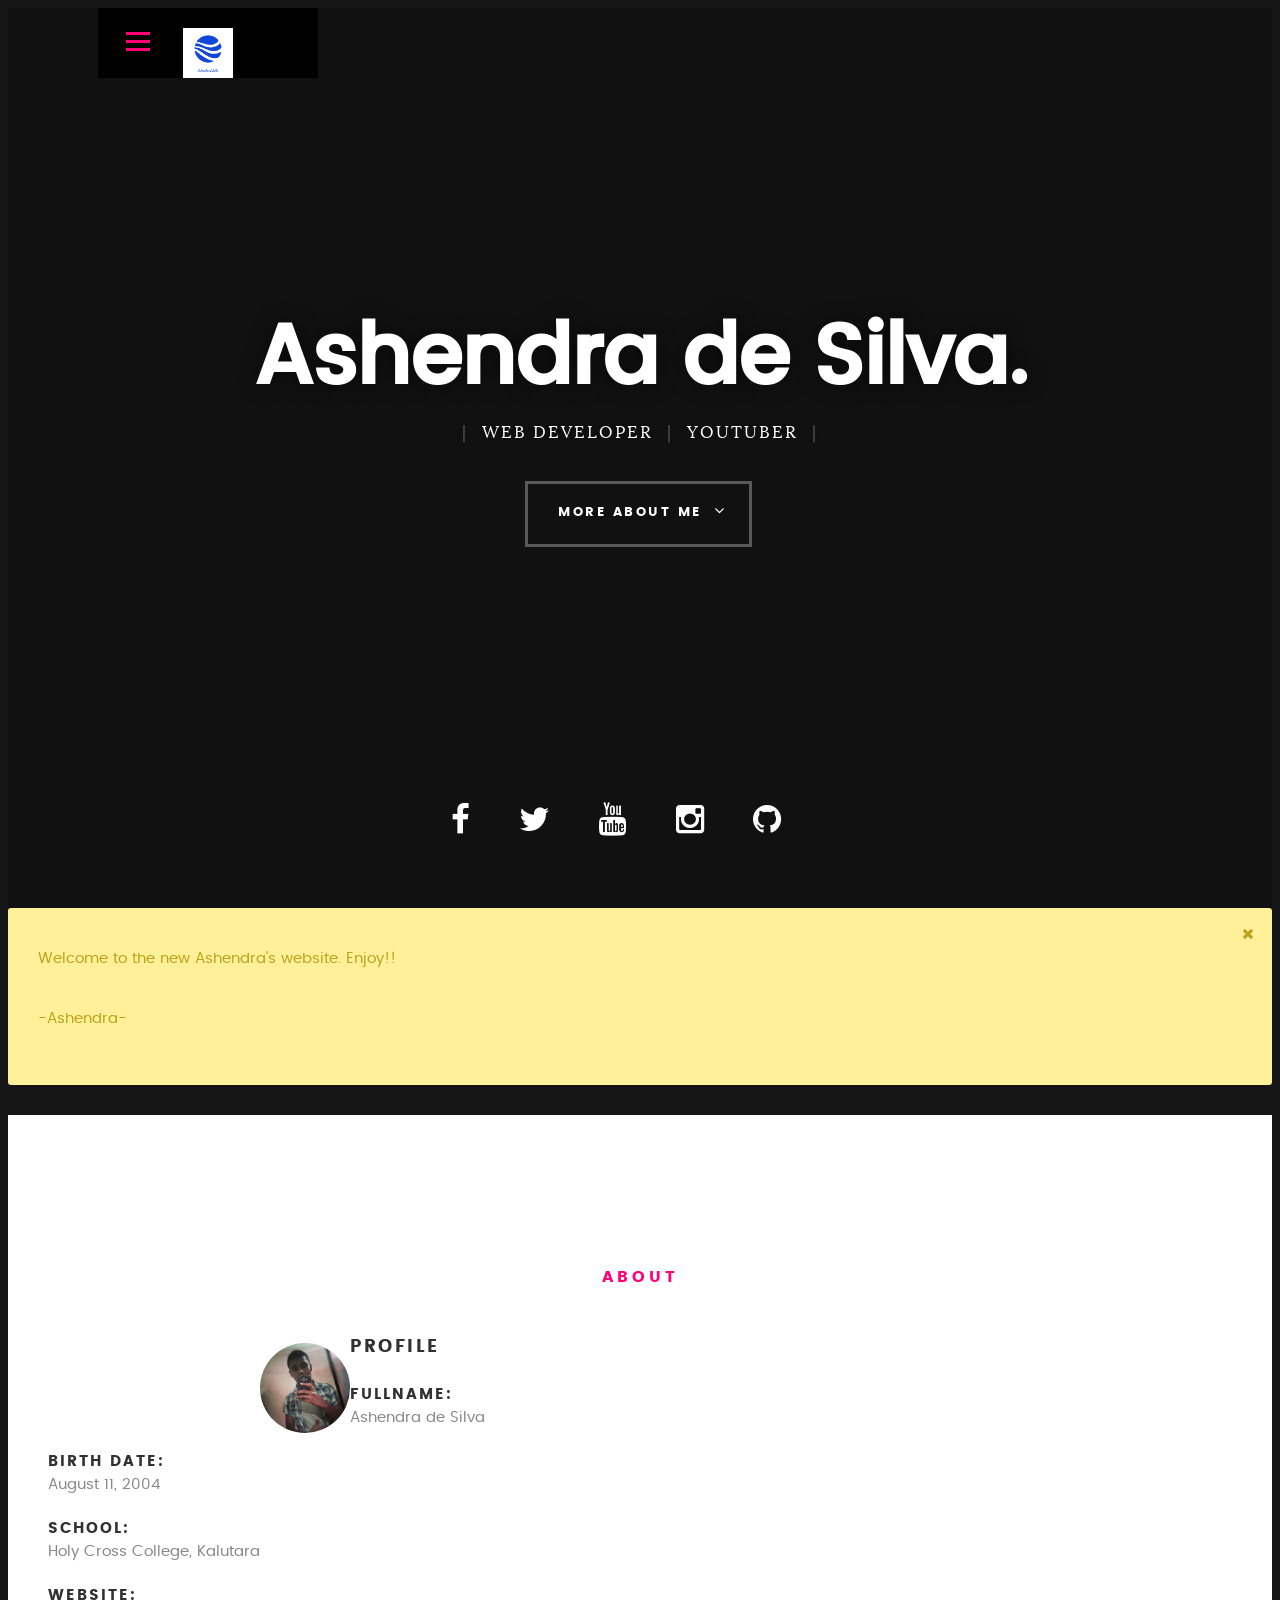
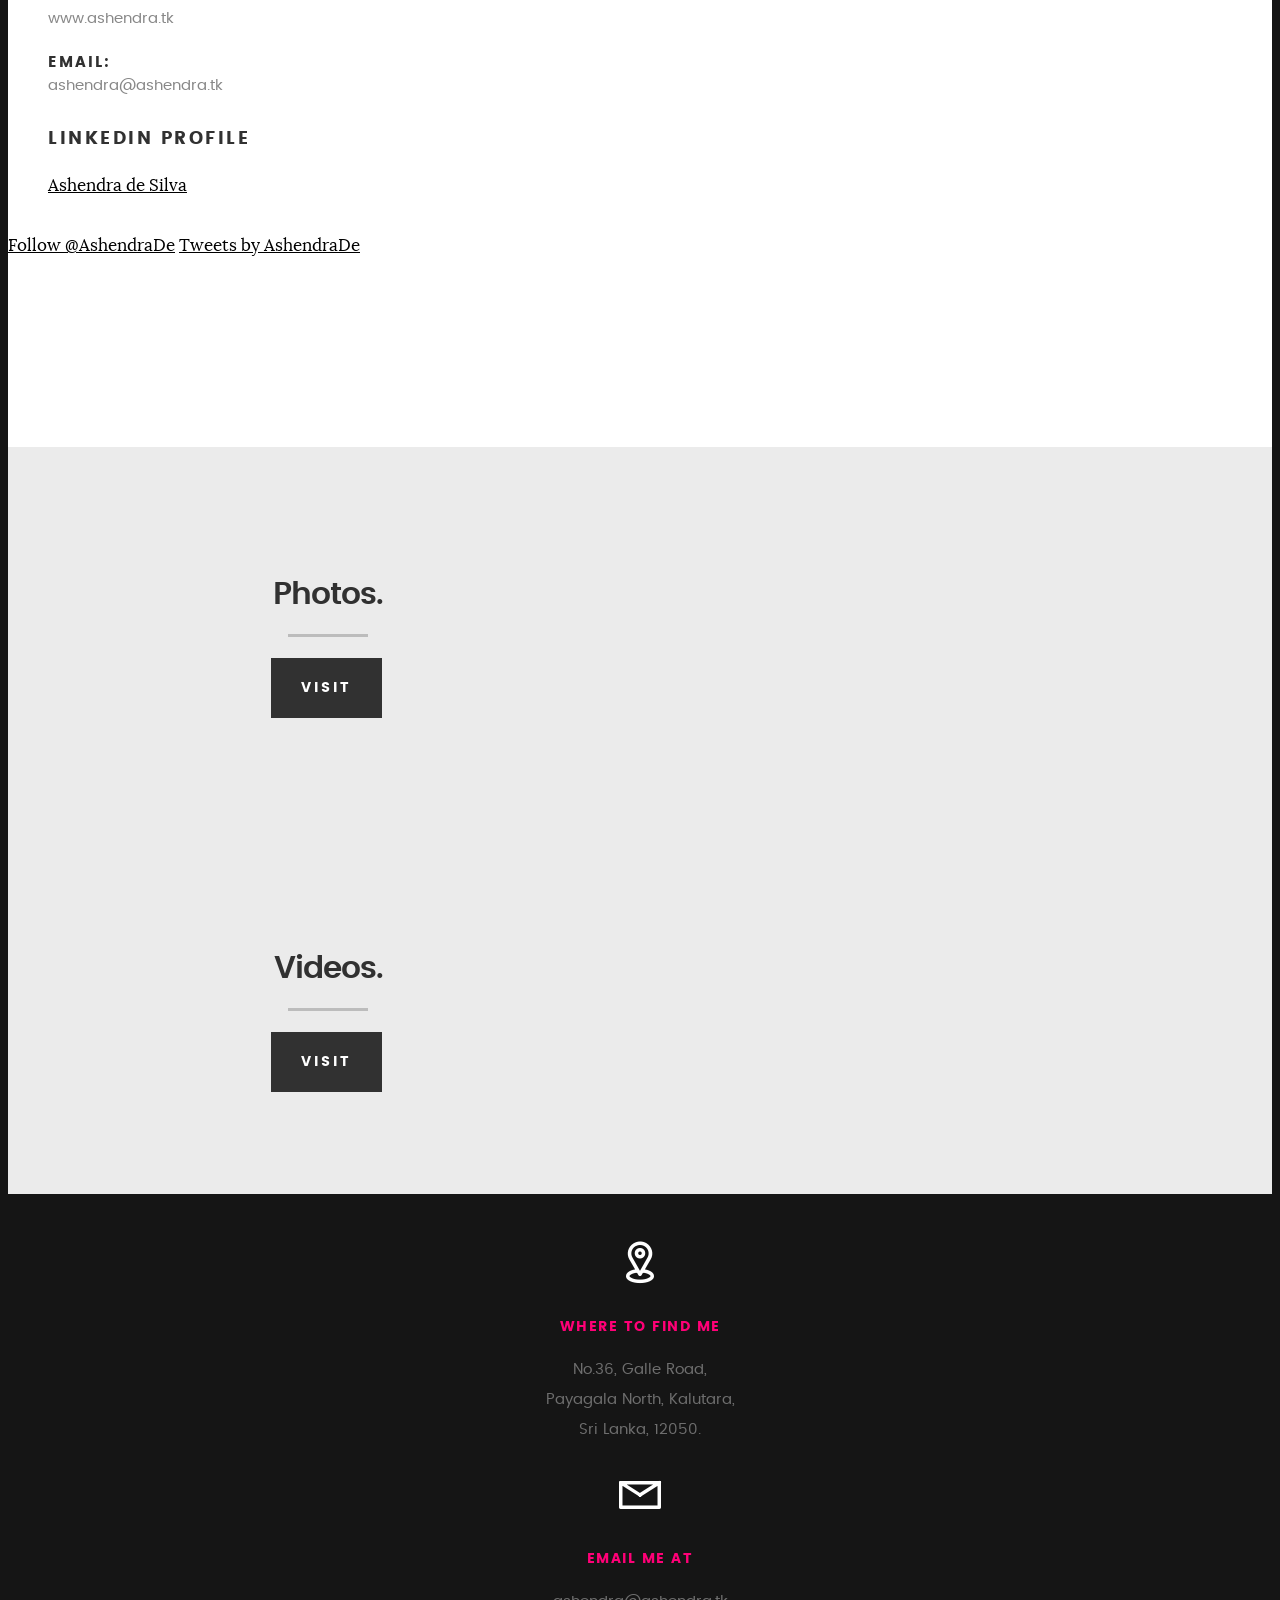
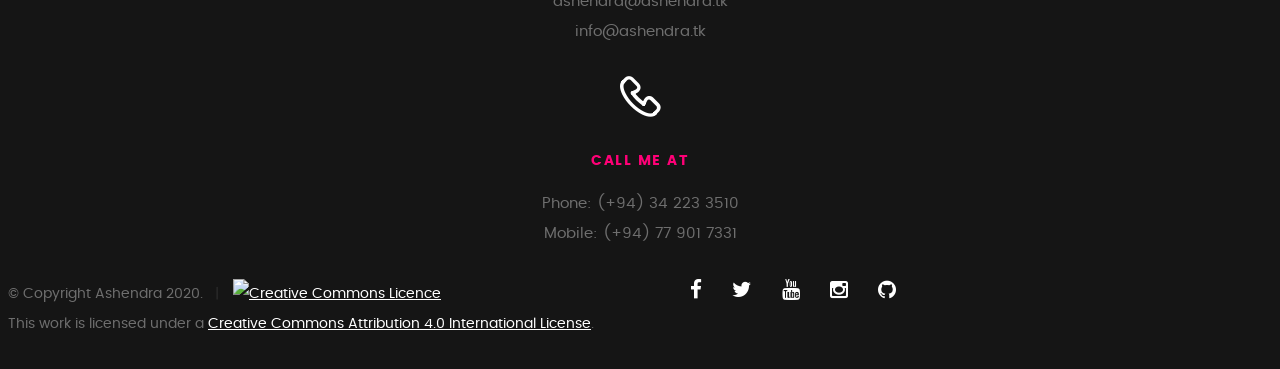
==== index.html @ bceda22c "Update index.html" ====
<!DOCTYPE html>
<!--[if IE 8 ]><html class="no-js oldie ie8" lang="en"> <![endif]-->
<!--[if IE 9 ]><html class="no-js oldie ie9" lang="en"> <![endif]-->
<!--[if (gte IE 9)|!(IE)]><!--><html class="no-js" lang="en"> <!--<![endif]-->
<head>

	<!-- Google Tag Manager -->
<script>(function(w,d,s,l,i){w[l]=w[l]||[];w[l].push({'gtm.start':
new Date().getTime(),event:'gtm.js'});var f=d.getElementsByTagName(s)[0],
j=d.createElement(s),dl=l!='dataLayer'?'&l='+l:'';j.async=true;j.src=
'https://www.googletagmanager.com/gtm.js?id='+i+dl;f.parentNode.insertBefore(j,f);
})(window,document,'script','dataLayer','GTM-K5H4LDK');</script>
<!-- End Google Tag Manager -->
	
	
	
	<!-- Global site tag (gtag.js) - Google Analytics -->
<script async src="https://www.googletagmanager.com/gtag/js?id=UA-165845446-2"></script>
<script>
  window.dataLayer = window.dataLayer || [];
  function gtag(){dataLayer.push(arguments);}
  gtag('js', new Date());

  gtag('config', 'UA-165845446-2');
</script>

<script src="https://www.google.com/recaptcha/api.js?render=6LfxCb8ZAAAAABckymNnL9ddYqGV7rYnQxAlTikM"></script>

   <!--- basic page needs
   ================================================== -->
   <meta charset="utf-8">
	<title>Ashendra de Silva | Official Website</title>
	<meta name="google-site-verification" content="7IjvLdEyY9vK3OKHD5r8gGDkt3m7Y23HpErw-LiG1_Y" />
	<meta name="description" content="">  
	<meta name="author" content="">

   <!-- mobile specific metas
   ================================================== -->
	<meta name="viewport" content="width=device-width, initial-scale=1, maximum-scale=1">

 	<!-- CSS
   ================================================== -->
   <link rel="stylesheet" href="css/base.css">  
   <link rel="stylesheet" href="css/main.css">
   <link rel="stylesheet" href="css/vendor.css">     

   <!-- script
   ================================================== -->   
	<script src="js/modernizr.js"></script>
	<script src="js/pace.min.js"></script>

   <!-- favicons
	================================================== -->
	<link rel="icon" type="image/png" href="favicon.png">

</head>

<body id="top">
	
	<!-- Google Tag Manager (noscript) -->
<noscript><iframe src="https://www.googletagmanager.com/ns.html?id=GTM-K5H4LDK"
height="0" width="0" style="display:none;visibility:hidden"></iframe></noscript>
<!-- End Google Tag Manager (noscript) -->

	<!-- header 
   ================================================== -->
   <header>   	
   	<div class="row">

   		<div class="top-bar">
   			<a class="menu-toggle" href="#"><span>Menu</span></a>

	   		<div class="logo">
		         <a href="index.html">Ashendra de Silva</a>
		      </div>		      

		   	<nav id="main-nav-wrap">
					<ul class="main-navigation">
						<li class="current"><a class="smoothscroll"  href="#intro" title="">Home</a></li>
						<li><a class="smoothscroll"  href="#about" title="">About</a></li>
						<li><a class="smoothscroll"  href="#contact" title="">Contact</a></li>	
						<li><a href="photos.html" title="">Photos</a></li>		
						<li><a href="videos.html" title="">Videos</a></li>		
					</ul>
				</nav>    		
   		</div> <!-- /top-bar --> 
   		
   	</div> <!-- /row --> 		
   </header> <!-- /header -->
	


	<!-- intro section
   ================================================== -->
   <section id="intro">   

   	<div class="intro-overlay"></div>	

   	<div class="intro-content">
   		<div class="row">

   			<div class="col-twelve">

	   			<h1>Ashendra de Silva.</h1>

	   			<p class="intro-position">
	   				<span>Web Developer</span>
	   				<span>Youtuber</span> 
	   			</p>

	   			<a class="button stroke smoothscroll" href="#about" title="">More About Me</a>

	   		</div>  
   			
   		</div>   		 		
   	</div> <!-- /intro-content --> 

   	<ul class="intro-social">        
         <li><a href="#"><i class="fa fa-facebook"></i></a></li>
		 <li><a href="https://twitter.com/AshendraDe"><i class="fa fa-twitter"></i></a></li>
		 <li><a href="https://www.youtube.com/channel/UCiTzg3dJo8aQMnIZ-ONpFLw?"><i class="fa fa-youtube"></i></a></li>
         <li><a href="https://www.instagram.com/chris_ashendra/?hl=en"><i class="fa fa-instagram"></i></a></li>
		<li><a href="https://github.com/ashendra04"><i class="fa fa-github"></i></a></li>
		<li><a href="https://500px.com/p/silvadeashendra?view=photos"><i class="fa fa-500px"></i></a></li>

      </ul> <!-- /intro-social -->      	

   </section> <!-- /intro -->

			   
	
			        <div class="alert-box ss-notice hideit">
				        <p>Welcome to the new Ashendra's website. Enjoy!!</p>
					<p>-Ashendra-</p>
				        <i class="fa fa-times close"></i>
			        </div><!-- /notice -->     

   <!-- about section
   ================================================== -->
   <section id="about">  

   	<div class="row section-intro">
   		<div class="col-twelve">

   			<h5>About</h5>

   			<div class="intro-info">

   				<img src="images/profile-pic.jpg" alt="Profile Picture">

   			</div>   			

   		</div>   		
   	</div> <!-- /section-intro -->

   	<div class="row about-content">

   		<div class="col-six tab-full">

   			<h3>Profile</h3>

   			<ul class="info-list">
   				<li>
   					<strong>Fullname:</strong>
   					<span>Ashendra de Silva</span>
   				</li>
   				<li>
   					<strong>Birth Date:</strong>
   					<span>August 11, 2004</span>
   				</li>
   				<li>
   					<strong>School:</strong>
   					<span>Holy Cross College, Kalutara</span>
   				</li>
   				<li>
   					<strong>Website:</strong>
   					<span>www.ashendra.tk</span>
   				</li>
   				<li>
   					<strong>Email:</strong>
					<span>ashendra@ashendra.tk</span>
				</li>
				<h3>Linkedin Profile</h3>
				 <script type="text/javascript" src="https://platform.linkedin.com/badges/js/profile.js" async defer></script>
			     <div class="LI-profile-badge"  data-version="v1" data-size="medium" data-locale="en_US" data-type="vertical" data-theme="dark" data-vanity="ashendra"><a class="LI-simple-link" href='https://lk.linkedin.com/in/ashendra?trk=profile-badge'>Ashendra de Silva</a></div>
   			</ul> <!-- /info-list -->

   		</div>

   		<div class="col-six tab-full">

			   <h3></h3>
			    <a href="https://twitter.com/AshendraDe?ref_src=twsrc%5Etfw" class="twitter-follow-button" data-show-count="false">Follow @AshendraDe</a><script async src="https://platform.twitter.com/widgets.js" charset="utf-8"></script>
								<a class="twitter-timeline" href="https://twitter.com/AshendraDe?ref_src=twsrc%5Etfw">Tweets by AshendraDe</a> <script async src="https://platform.twitter.com/widgets.js" charset="utf-8" scrolling="yes" allowtransparency="1" frameborder="0" height="750" width="400"></script>
				</ul> <!-- /skill-bars -->		

   		</div>

   	</div>

   </section> <!-- /process--> 
   
	<!-- CTA Section
   ================================================== -->
	<section id="cta" class="grey-section">

		<div class="row cta-content">
 
			<div class="col-twelve section-ads">  
 
				  <h2 class="h01"><a>Photos.</a></h2>
 
				 <div class="action">
				   <a class="button button-primary large" href="photos.html">Visit</a>
			   </div>		     	
 
			</div>
 
		</div> <!-- /cta-content -->
 
	</section> <!-- /cta --> 
	
	<!-- CTA Section
   ================================================== -->
	<section id="cta" class="grey-section">

		<div class="row cta-content">
 
			<div class="col-twelve section-ads">  
 
				  <h2 class="h01"><a>Videos.</a></h2>
 
				 <div class="action">
				   <a class="button button-primary large" href="videos.html">Visit</a>
			   </div>		     	
 
			</div>
 
		</div> <!-- /cta-content -->
 
	</section> <!-- /cta --> 
	
   	<div class="row contact-info">

   		<div class="col-four tab-full">

   			<div class="icon">
   				<i class="icon-pin"></i>
   			</div>

   			<h5>Where to find me</h5>

   			<p>
			No.36, Galle Road,<br>
			Payagala North, Kalutara,<br>
			Sri Lanka, 12050.<br>
            
            </p>

   		</div>

   		<div class="col-four tab-full collapse">

   			<div class="icon">
   				<i class="icon-mail"></i>
   			</div>

   			<h5>Email Me At</h5>

   			<p>ashendra@ashendra.tk<br>
			   	info@ashendra.tk			     
			   </p>

   		</div>

   		<div class="col-four tab-full">

   			<div class="icon">
   				<i class="icon-phone"></i>
   			</div>

   			<h5>Call Me At</h5>

   			<p>Phone: (+94) 34 223 3510<br>
			   	Mobile: (+94) 77 901 7331<br>
			   </p>

   		</div>
   		
   	</div> <!-- /contact-info -->
		
	</section> <!-- /contact -->


   <!-- footer
   ================================================== -->

   <footer>
     	<div class="row">

     		<div class="col-six tab-full pull-right social">

     			<ul class="footer-social">        
			      <li><a href="#"><i class="fa fa-facebook"></i></a></li>
			      <li><a href="https://twitter.com/AshendraDe"><i class="fa fa-twitter"></i></a></li>
			      <li><a href="https://www.youtube.com/channel/UCiTzg3dJo8aQMnIZ-ONpFLw?"><i class="fa fa-youtube"></i></a></li>
			      <li><a href="https://www.instagram.com/chris_ashendra/?hl=en"><i class="fa fa-instagram"></i></a></li>
				<li><a href="https://github.com/ashendra04"><i class="fa fa-github"></i></a></li>
			   </ul> 
	      		
	      </div>

      	<div class="col-six tab-full">
	      	<div class="copyright">
		        	<span>© Copyright Ashendra 2020.</span>
			        <a rel="license" href="http://creativecommons.org/licenses/by/4.0/"><img alt="Creative Commons Licence" style="border-width:0" src="https://i.creativecommons.org/l/by/4.0/88x31.png" /></a><br />This work is licensed under a <a rel="license" href="http://creativecommons.org/licenses/by/4.0/">Creative Commons Attribution 4.0 International License</a>.
		         </div>		                  
	      	</div>

      	</div> <!-- /row -->     	
   </footer>   

   <div id="preloader"> 
    	<div id="loader"></div>
   </div> 

   <!-- Java Script
   ================================================== --> 
   <script src="js/jquery-2.1.3.min.js"></script>
   <script src="js/plugins.js"></script>
   <script src="js/main.js"></script>
   <script>
      function onClick(e) {
        e.preventDefault();
        grecaptcha.ready(function() {
          grecaptcha.execute('6LfxCb8ZAAAAABckymNnL9ddYqGV7rYnQxAlTikM', {action: 'submit'}).then(function(token) {
              // Add your logic to submit to your backend server here.
          });
        });
      }
  </script>

<!-- Go to www.addthis.com/dashboard to customize your tools -->
<script type="text/javascript" src="//s7.addthis.com/js/300/addthis_widget.js#pubid=ra-5f38e340ceb8c907"></script>


</body>

</html>
---- css/main.css ----
/**
 * =================================================================== 
 *
 *  Kards v1.0 Main Stylesheet
 *  url: styleshout.com
 *  03-01-2016
 *  ------------------------------------------------------------------
 *  TOC:
 *  01. webfonts and iconfonts
 *  02. base style overrides
 *  03. typography & general theme styles
 *  04. preloader
 *  05. forms
 *  06. buttons 
 *  07. other components
 *  08. common styles
 *  09. header styles
 *  10. intro
 *  11. about
 *  12. resume
 *  13. portfolio
 *  14. call-to-action section
 *  15. services
 *  16. stats
 *  17. contact
 *  18. footer
 *
 * =================================================================== 
 */


/** 
 * ===================================================================
 * 01. webfonts and iconfonts - (_document-setup.scss)
 *
 * ------------------------------------------------------------------- 
 */
@import url("fonts.css");
@import url("font-awesome/css/font-awesome.min.css");
@import url("micons/micons.css");


/** 
 * ===================================================================
 * 02. base style overrides - (_document-setup.scss)
 *
 * ------------------------------------------------------------------- 
 */
html {
	font-size: 10px;
}

@media only screen and (max-width:1024px) {
	html {
		font-size: 9.411764705882353px;
	}
}
@media only screen and (max-width:768px) {
	html {
		font-size: 10px;
	}
}
@media only screen and (max-width:400px) {
	html {
		font-size: 9.411764705882353px;
	}
}

html, body {
	height: 100%;
}
body {
	background: #151515;
	font-family: "lora-regular", serif;
	font-size: 1.7rem;
	line-height: 3rem;
	color: #6e6e6e;
}

/**
 * links - (_document-setup.scss)
 * -------------------------------------------------------------------
 */
a, a:visited {
	color: #000000;
	-moz-transition: all 0.3s ease-in-out;
	-o-transition: all 0.3s ease-in-out;
	-webkit-transition: all 0.3s ease-in-out;
	-ms-transition: all 0.3s ease-in-out;
	transition: all 0.3s ease-in-out;
}
a:hover, a:focus, a:active {
	color: #FF0077;
	outline: 0;
}

/** 
 * ===================================================================
 * 03. typography & general theme styles - (_document-setup.scss)
 *
 * ------------------------------------------------------------------- 
 */
h1, h2, h3, h4, h5, h6, .h01, .h02, .h03, .h04, .h05, .h06 {
	font-family: "poppins-semibold", sans-serif;
	color: #313131;
	font-style: normal;
	text-rendering: optimizeLegibility;
	margin-bottom: 2.1rem;
}
h3, .h03, h4, .h04 {
	margin-bottom: 1.8rem;
}
h5, .h05, h6, .h06 {
	font-family: "poppins-bold";
	margin-bottom: 1.2rem;
}
h1, .h01 {
	font-size: 3.1rem;
	line-height: 1.355;
	letter-spacing: -.1rem;
}
@media only screen and (max-width:600px) {
	h1, .h01 {
		font-size: 2.6rem;
		letter-spacing: -.07rem;
	}
}
h2, .h02 {
	font-size: 2.4rem;
	line-height: 1.25;
}
h3, .h03 {
	font-size: 2rem;
	line-height: 1.5;
}
h4, .h04 {
	font-size: 1.7rem;
	line-height: 1.765;
}
h5, .h05 {
	font-size: 1.4rem;
	line-height: 1.714;
	text-transform: uppercase;
	letter-spacing: .15rem;
}
h6, .h06 {
	font-size: 1.3rem;
	line-height: 1.846;
	text-transform: uppercase;
	letter-spacing: .15rem;
}
p img {
	margin: 0;
}
p.lead {
	font-family: "lora-regular", serif;
	font-size: 2rem;
	line-height: 1.8;
	color: #888888;
}
@media only screen and (max-width:768px) {
	p.lead {
		font-size: 1.7rem;
	}
}
em, i, strong, b {
	font-size: 1.7rem;
	line-height: 3rem;
	font-style: normal;
	font-weight: normal;
}
em, i {
	font-family: "lora-italic", serif;
}
strong, b {
	font-family: "lora-bold", serif;
}
small {
	font-size: 1.2rem;
	line-height: inherit;
}
blockquote {
	margin: 3rem 0;
	padding-left: 4rem;
	position: relative;
}
blockquote:before {
	content: "\201C";
	font-size: 8rem;
	line-height: 0px;
	margin: 0;
	color: #313131;
	font-family: arial, sans-serif;
	position: absolute;
	top: 3rem;
	left: 0;
}
blockquote p {
	font-family: georgia, serif;
	font-style: italic;
	padding: 0;
	font-size: 1.9rem;
	line-height: 1.737;
}
blockquote cite {
	display: block;
	font-size: 1.3rem;
	font-style: normal;
	line-height: 1.616;
}
blockquote cite:before {
	content: "\2014 \0020";
}
blockquote cite a, blockquote cite a:visited {
	color: #888888;
	border: none;
}
abbr {
	font-family: "poppins-bold", serif;
	font-variant: small-caps;
	text-transform: lowercase;
	letter-spacing: .05rem;
	color: #888888;
}
var, kbd, samp, code, pre {
	font-family: Consolas, "Andale Mono", Courier, "Courier New", monospace;
}
pre {
	padding: 2.4rem 3rem 3rem;
	background: #F1F1F1;
}
code {
	font-size: 1.4rem;
	margin: 0 .2rem;
	padding: .3rem .6rem;
	white-space: nowrap;
	background: #F1F1F1;
	border: 1px solid #E1E1E1;
	border-radius: 3px;
}
pre > code {
	display: block;
	white-space: pre;
	line-height: 2;
	padding: 0;
	margin: 0;
}
pre.prettyprint > code {
	border: none;
}
del {
	text-decoration: line-through;
}
abbr[title], dfn[title] {
	border-bottom: 1px dotted;
	cursor: help;
}
mark {
	background: #FFF49B;
	color: #000;
}
hr {
	border: solid #d2d2d2;
	border-width: 1px 0 0;
	clear: both;
	margin: 2.4rem 0 1.5rem;
	height: 0;
}

/**
 * Lists - (_document-setup.scss)  
 * -------------------------------------------------------------------
 */
ol {
	list-style: decimal;
}
ul {
	list-style: disc;
}
li {
	display: list-item;
}
ol, ul {
	margin-left: 1.7rem;
}
ul li {
	padding-left: .4rem;
}
ul ul, ul ol, ol ol, ol ul {
	margin: .6rem 0 .6rem 1.7rem;
}
ul.disc li {
	display: list-item;
	list-style: none;
	padding: 0 0 0 .8rem;
	position: relative;
}
ul.disc li::before {
	content: "";
	display: inline-block;
	width: 8px;
	height: 8px;
	border-radius: 50%;
	background: #FF0077;
	position: absolute;
	left: -17px;
	top: 11px;
	vertical-align: middle;
}
dt {
	margin: 0;
	color: #FF0077;
}
dd {
	margin: 0 0 0 2rem;
}

/**
 * tables - (_document-setup.scss)  
 * -------------------------------------------------------------------
 */
table {
	border-width: 0;
	width: 100%;
	max-width: 100%;
	font-family: "lora-regular", sans-serif;
}
th, td {
	padding: 1.5rem 3rem;
	text-align: left;
	border-bottom: 1px solid #E8E8E8;
}
th {
	color: #313131;
	font-family: "poppins-bold", sans-serif;
}
td {
	line-height: 1.5;
}
th:first-child, td:first-child {
	padding-left: 0;
}
th:last-child, td:last-child {
	padding-right: 0;
}
.table-responsive {
	overflow-x: auto;
	-webkit-overflow-scrolling: touch;
}

/**
 * Spacing - (_document-setup.scss)  
 * -------------------------------------------------------------------
 */
button, .button {
	margin-bottom: 1.2;
}
fieldset {
	margin-bottom: 1.5rem;
}
input,
textarea,
select,
pre,
blockquote,
figure,
table,
p,
ul,
ol,
dl,
form,
.fluid-video-wrapper,
.ss-custom-select {
	margin-bottom: 3rem;
}

/**
 * floated image - (_document-setup.scss)  
 * -------------------------------------------------------------------
 */
img.pull-right {
	margin: .9rem 0 0 2.4rem;
}
img.pull-left {
	margin: .9rem 2.4rem 0 0;
}

/**
 * block grid paddings - (_document-setup.scss) 
 * -------------------------------------------------------------------
 */
.bgrid {
	padding: 0 20px;
}
@media only screen and (max-width:1024px) {
	.bgrid {
		padding: 0 18px;
	}
}
@media only screen and (max-width:768px) {
	.bgrid {
		padding: 0 15px;
	}
}
@media only screen and (max-width:600px) {
	.bgrid {
		padding: 0 10px;
	}
}
@media only screen and (max-width:400px) {
	.bgrid {
		padding: 0;
	}
}

/**
 * pace.js styles - minimal  - (_document-setup.scss)
 * -------------------------------------------------------------------
 */
.pace {
	-webkit-pointer-events: none;
	pointer-events: none;
	-webkit-user-select: none;
	-moz-user-select: none;
	user-select: none;
}
.pace-inactive {
	display: none;
}
.pace .pace-progress {
	background: #FF0077;
	position: fixed;
	z-index: 900;
	top: 0;
	right: 100%;
	width: 100%;
	height: 6px;
}

/** 
 * ===================================================================
 * 04. preloader - (_preloader-1.scss)
 *
 * ------------------------------------------------------------------- 
 */
#preloader {
	position: fixed;
	top: 0;
	left: 0;
	right: 0;
	bottom: 0;
	background: #151515;
	z-index: 800;
	height: 100%;
	width: 100%;
}
.no-js #preloader, .oldie #preloader {
	display: none;
}
#loader {
	position: absolute;
	left: 50%;
	top: 50%;
	width: 60px;
	height: 60px;
	margin: -30px 0 0 -30px;
	padding: 0;
}
#loader:before {
	content: "";
	border-top: 11px solid rgba(255, 255, 255, 0.1);
	border-right: 11px solid rgba(255, 255, 255, 0.1);
	border-bottom: 11px solid rgba(255, 255, 255, 0.1);
	border-left: 11px solid #0033ff;
	-webkit-animation: load 1.1s infinite linear;
	animation: load 1.1s infinite linear;
	display: block;
	border-radius: 50%;
	width: 60px;
	height: 60px;
}
@-webkit-keyframes load {
	0% {
		-webkit-transform: rotate(0deg);
		transform: rotate(0deg);
	}
	100% {
		-webkit-transform: rotate(360deg);
		transform: rotate(360deg);
	}
}
@keyframes load {
	0% {
		-webkit-transform: rotate(0deg);
		transform: rotate(0deg);
	}
	100% {
		-webkit-transform: rotate(360deg);
		transform: rotate(360deg);
	}
}

/** 
 * ===================================================================
 * 05. forms - (_forms.scss)
 *
 * ------------------------------------------------------------------- 
 */
fieldset {
	border: none;
}
input[type="email"],
input[type="number"],
input[type="search"],
input[type="text"],
input[type="tel"],
input[type="url"],
input[type="password"],
textarea,
select {
	display: block;
	height: 6rem;
	padding: 1.5rem 0;
	border: 0;
	outline: none;
	vertical-align: middle;
	color: #313131;
	font-family: "poppins-regular", sans-serif;
	font-size: 1.5rem;
	line-height: 3rem;
	max-width: 100%;
	background: transparent;
	border-bottom: 1px solid rgba(0, 0, 0, 0.3);
	-moz-transition: all 0.3s ease-in-out;
	-o-transition: all 0.3s ease-in-out;
	-webkit-transition: all 0.3s ease-in-out;
	-ms-transition: all 0.3s ease-in-out;
	transition: all 0.3s ease-in-out;
}
.ss-custom-select {
	position: relative;
	padding: 0;
}
.ss-custom-select select {
	-webkit-appearance: none;
	-moz-appearance: none;
	-ms-appearance: none;
	-o-appearance: none;
	appearance: none;
	text-indent: 0.01px;
	text-overflow: '';
	margin: 0;
	line-height: 3rem;
	vertical-align: middle;
}
.ss-custom-select select option {
	padding-left: 2rem;
	padding-right: 2rem;
}
.ss-custom-select select::-ms-expand {
	display: none;
}
.ss-custom-select::after {
	content: '\f0d7';
	font-family: 'FontAwesome';
	position: absolute;
	top: 50%;
	right: 1.5rem;
	margin-top: -10px;
	bottom: auto;
	width: 20px;
	height: 20px;
	line-height: 20px;
	font-size: 18px;
	text-align: center;
	pointer-events: none;
	color: #252525;
}

/* IE9 and below */
.oldie .ss-custom-select::after {
	display: none;
}
textarea {
	min-height: 25rem;
}
input[type="email"]:focus,
input[type="number"]:focus,
input[type="search"]:focus,
input[type="text"]:focus,
input[type="tel"]:focus,
input[type="url"]:focus,
input[type="password"]:focus,
textarea:focus,
select:focus {
	color: #cc005f;
	border-bottom: 1px solid #FF0077;
}
label, legend {
	font-family: "poppins-bold", sans-serif;
	font-size: 1.4rem;
	margin-bottom: .6rem;
	color: #3b3b3b;
	display: block;
}
input[type="checkbox"], input[type="radio"] {
	display: inline;
}
label > .label-text {
	display: inline-block;
	margin-left: 1rem;
	font-family: "poppins-regular", sans-serif;
	line-height: inherit;
}
label > input[type="checkbox"], label > input[type="radio"] {
	margin: 0;
	position: relative;
	top: .15rem;
}

/**
 * Style Placeholder Text  
 * -
 */
::-webkit-input-placeholder {
	color: #a1a1a1;
}
:-moz-placeholder {
	color: #a1a1a1;  /* Firefox 18- */
}
::-moz-placeholder {
	color: #a1a1a1;  /* Firefox 19+ */
}
:-ms-input-placeholder {
	color: #a1a1a1;
}
.placeholder {
	color: #a1a1a1 !important;
}

/** 
 * ===================================================================
 * 06. buttons - (_button-essentials.scss)
 *
 * ------------------------------------------------------------------- 
 */
.button,
a.button,
button,
input[type="submit"],
input[type="reset"],
input[type="button"] {
	display: inline-block;
	font-family: "poppins-bold", sans-serif;
	font-size: 1.4rem;
	text-transform: uppercase;
	letter-spacing: .3rem;
	height: 5.4rem;
	line-height: 5.4rem;
	padding: 0 3rem;
	margin: 0 .3rem 1.2rem 0;
	background: #d8d8d8;
	color: #313131;
	text-decoration: none;
	cursor: pointer;
	text-align: center;
	white-space: nowrap;
	border: none;
	-moz-transition: all 0.3s ease-in-out;
	-o-transition: all 0.3s ease-in-out;
	-webkit-transition: all 0.3s ease-in-out;
	-ms-transition: all 0.3s ease-in-out;
	transition: all 0.3s ease-in-out;
}
.button:hover,
a.button:hover,
button:hover,
input[type="submit"]:hover,
input[type="reset"]:hover,
input[type="button"]:hover,
.button:focus,
button:focus,
input[type="submit"]:focus,
input[type="reset"]:focus,
input[type="button"]:focus {
	background: #bebebe;
	color: #000000;
	outline: 0;
}
.button.button-primary,
a.button.button-primary,
button.button-primary,
input[type="submit"].button-primary,
input[type="reset"].button-primary,
input[type="button"].button-primary {
	background: #313131;
	color: #FFFFFF;
}
.button.button-primary:hover,
a.button.button-primary:hover,
button.button-primary:hover,
input[type="submit"].button-primary:hover,
input[type="reset"].button-primary:hover,
input[type="button"].button-primary:hover,
.button.button-primary:focus,
button.button-primary:focus,
input[type="submit"].button-primary:focus,
input[type="reset"].button-primary:focus,
input[type="button"].button-primary:focus {
	background: #1f1f1f;
}
button.full-width, .button.full-width {
	width: 100%;
	margin-right: 0;
}
button.medium, .button.medium {
	height: 5.7rem !important;
	line-height: 5.7rem !important;
	padding: 0 1.8rem !important;
}
button.large, .button.large {
	height: 6rem !important;
	line-height: 6rem !important;
	padding: 0rem 3rem !important;
}
button.stroke, .button.stroke {
	background: transparent !important;
	border: 3px solid #313131;
	line-height: 4.8rem;
}
button.stroke.medium, .button.stroke.medium {
	line-height: 5.1rem !important;
}
button.stroke.large, .button.stroke.large {
	line-height: 5.4rem !important;
}
button.stroke:hover, .button.stroke:hover {
	border: 3px solid #FF0077;
	color: #FF0077;
}
button::-moz-focus-inner, input::-moz-focus-inner {
	border: 0;
	padding: 0;
}


/** 
 * ===================================================================
 * 07. other components - (_others.scss)
 *
 * ------------------------------------------------------------------- 
 */

/**
 * alert box - (_alert-box.scss)
 * -------------------------------------------------------------------
 */
.alert-box {
	padding: 2.1rem 4rem 2.1rem 3rem;
	position: relative;
	margin-bottom: 3rem;
	border-radius: 3px;
	font-family: "poppins-regular", sans-serif;
	font-size: 1.5rem;
}
.alert-box .close {
	position: absolute;
	right: 1.8rem;
	top: 1.8rem;
	cursor: pointer;
}
.ss-error {
	background-color: #ffd1d2;
	color: #e65153;
}
.ss-success {
	background-color: #c8e675;
	color: #758c36;
}
.ss-info {
	background-color: #d7ecfb;
	color: #4a95cc;
}
.ss-notice {
	background-color: #fff099;
	color: #bba31b;
}

/**
 * additional typo styles - (_additional-typo.scss)
 * -------------------------------------------------------------------
 */

/**
 * drop cap 
 */
.drop-cap:first-letter {
	float: left;
	margin: 0;
	padding: 1.5rem .6rem 0 0;
	font-size: 8.4rem;
	font-family: "poppins-bold", sans-serif;
	line-height: 6rem;
	text-indent: 0;
	background: transparent;
	color: #313131;
}

/**
 * line definition style
 */
.lining dt, .lining dd {
	display: inline;
	margin: 0;
}
.lining dt + dt:before, .lining dd + dt:before {
	content: "\A";
	white-space: pre;
}
.lining dd + dd:before {
	content: ", ";
}
.lining dd + dd:before {
	content: ", ";
}
.lining dd:before {
	content: ": ";
	margin-left: -0.2em;
}

/**
 * dictionary definition style
 */
.dictionary-style dt {
	display: inline;
	counter-reset: definitions;
}
.dictionary-style dt + dt:before {
	content: ", ";
	margin-left: -0.2em;
}
.dictionary-style dd {
	display: block;
	counter-increment: definitions;
}
.dictionary-style dd:before {
	content: counter(definitions, decimal) ". ";
}

/** 
 * Pull Quotes
 * -----------
 * markup:
 *
 * <aside class="pull-quote">
 *		<blockquote>
 *			<p></p>
 *		</blockquote>
 *	</aside>
 *
 * --------------------------------------------------------------------- 
 */
.pull-quote {
	position: relative;
	padding: 2.1rem 3rem 2.1rem 0px;
}
.pull-quote:before, .pull-quote:after {
	height: 1em;
	position: absolute;
	font-size: 8rem;
	font-family: Arial, Sans-Serif;
	color: #333;
}
.pull-quote:before {
	content: "\201C";
	top: 33px;
	left: 0;
}
.pull-quote:after {
	content: '\201D';
	bottom: -33px;
	right: 0;
}
.pull-quote blockquote {
	margin: 0;
}
.pull-quote blockquote:before {
	content: none;
}

/** 
 * Stats Tab
 * ---------
 * markup:
 *
 * <ul class="stats-tabs">
 *		<li><a href="#">[value]<em>[name]</em></a></li>
 *	</ul>
 *
 * Extend this object into your markup.
 *
 * ---------------------------------------------------------------------
 */
.stats-tabs {
	padding: 0;
	margin: 3rem 0;
}
.stats-tabs li {
	display: inline-block;
	margin: 0 1.5rem 3rem 0;
	padding: 0 1.5rem 0 0;
	border-right: 1px solid #ccc;
}
.stats-tabs li:last-child {
	margin: 0;
	padding: 0;
	border: none;
}
.stats-tabs li a {
	display: inline-block;
	font-size: 2.5rem;
	font-family: "poppins-bold", sans-serif;
	border: none;
	color: #252525;
}
.stats-tabs li a:hover {
	color: #0033ff;
}
.stats-tabs li a em {
	display: block;
	margin: .6rem 0 0 0;
	font-size: 1.4rem;
	font-family: "poppins-regular", sans-serif;
	color: #888888;
}

/**
 * skillbars - (_skillbars.scss)
 * -------------------------------------------------------------------
 */
.skill-bars {
	list-style: none;
	margin: 6rem 0 3rem;
}
.skill-bars li {
	height: .6rem;
	background: #a1a1a1;
	width: 100%;
	margin-bottom: 6rem;
	padding: 0;
	position: relative;
}
.skill-bars li strong {
	position: absolute;
	left: 0;
	top: -3rem;
	font-family: "poppins-bold", sans-serif;
	color: #313131;
	text-transform: uppercase;
	letter-spacing: .2rem;
	font-size: 1.5rem;
	line-height: 2.4rem;
}
.skill-bars li .progress {
	background: #313131;
	position: relative;
	height: 100%;
}
.skill-bars li .progress span {
	position: absolute;
	right: 0;
	top: -3.6rem;
	display: block;
	font-family: "poppins-regular", sans-serif;
	color: white;
	font-size: 1.1rem;
	line-height: 1;
	background: #313131;
	padding: .6rem .6rem;
	border-radius: 3px;
}
.skill-bars li .progress span::after {
	position: absolute;
	left: 50%;
	bottom: -5px;
	margin-left: -5px;
	border-right: 5px solid transparent;
	border-left: 5px solid transparent;
	border-top: 5px solid #313131;
	content: "";
}

.skill-bars li .percent5   { width: 5%; }
.skill-bars li .percent10  { width: 10%; }
.skill-bars li .percent15  { width: 15%; }
.skill-bars li .percent20  { width: 20%; }
.skill-bars li .percent25  { width: 25%; }
.skill-bars li .percent30  { width: 30%; }
.skill-bars li .percent35  { width: 35%; }
.skill-bars li .percent40  { width: 40%; }
.skill-bars li .percent45  { width: 45%; }
.skill-bars li .percent50  { width: 50%; }
.skill-bars li .percent55  { width: 55%; }
.skill-bars li .percent60  { width: 60%; }
.skill-bars li .percent65  { width: 65%; }
.skill-bars li .percent70  { width: 70%; }
.skill-bars li .percent75  { width: 75%; }
.skill-bars li .percent80  { width: 80%; }
.skill-bars li .percent85  { width: 85%; }
.skill-bars li .percent90  { width: 90%; }
.skill-bars li .percent95  { width: 95%; }
.skill-bars li .percent100 { width: 100%; }


/** 
 * ===================================================================
 * 08. common styles (_layout.scss)
 *
 * ------------------------------------------------------------------- 
 */
.grey-section {
	background: #ebebeb;
}
.grey-section p.lead {
	color: #7d7d7d;
}
.section-intro {
	max-width: 700px;
	margin-left: auto;
	margin-right: auto;
	text-align: center;
	margin-bottom: 3.6rem;
	position: relative;
}
.section-intro h1 {
	font-family: "poppins-semibold", serif;
	font-size: 3.6rem;
	color: #313131;
	line-height: 1.25;
	margin-bottom: 1.2rem;
}
.section-intro h5 {
	color: #FF0077;
	font-size: 1.6rem;
	line-height: 1.875;
	margin-bottom: 0.3rem;
	letter-spacing: .4rem;
}

/**
 * responsive:
 * common styles
 * ------------------------------------------------------------------- 
 */
@media only screen and (max-width:768px) {
	.section-intro {
		max-width: 650px;
	}
	.section-intro h1 {
		font-size: 3rem;
	}
}
@media only screen and (max-width:600px) {
	.section-intro h1 {
		font-size: 2.6rem;
	}
	.section-intro h5 {
		font-size: 1.5rem;
		letter-spacing: .3rem;
	}
}
@media only screen and (max-width:400px) {
	.section-intro h1 {
		font-size: 2.4rem;
	}
}


/** 
 * ===================================================================
 * 09. header styles - (_layout.scss)
 *
 * ------------------------------------------------------------------- 
 */
header {
	position: fixed;
	width: 100%;
	min-height: 66px;
	z-index: 600;
}
header .row {
	position: relative;
	min-height: 66px;
}
header .top-bar {
	display: block;
	background: #000000;
	min-width: 220px;
	min-height: 66px;
	position: absolute;
	left: 90px;
	top: 0;
}
header .logo {
	float: left;
	margin-left: 25px;
	margin-right: 25px;
	margin-top: 20px;
	position: relative;
}
header .logo a {
	display: block;
	margin: 0;
	padding: 0;
	border: none;
	font: 0/0 a;
	text-shadow: none;
	color: transparent;
	width: 50px;
	height: 50px;
	background: url("../images/logo.png") no-repeat center;
	background-size: 60px 60px;
}

/**
 * menu toggle - (_layout.css)
 * ------------------------------------------------------------------- 
 */
.menu-toggle {
	float: left;
	width: 40px;
	height: 40px;
	margin-left: 20px;
	margin-top: 13px;
	display: block;
	position: relative;
}
.menu-toggle span {
	display: block;
	background-color: #FF0077;
	width: 24px;
	height: 3px;
	margin-top: -1.5px;
	font: 0/0 a;
	text-shadow: none;
	color: transparent;
	position: absolute;
	right: 8px;
	top: 50%;
	bottom: auto;
	left: auto;
	-moz-transition: background 0.2s ease-in-out;
	-o-transition: background 0.2s ease-in-out;
	-webkit-transition: background 0.2s ease-in-out;
	-ms-transition: background 0.2s ease-in-out;
	transition: background 0.2s ease-in-out;
}
.menu-toggle span::before, .menu-toggle span::after {
	content: '';
	width: 100%;
	height: 100%;
	background-color: inherit;
	position: absolute;
	left: 0;
	-moz-transition-duration: 0.2s, 0.2s;
	-o-transition-duration: 0.2s, 0.2s;
	-webkit-transition-duration: 0.2s, 0.2s;
	-ms-transition-duration: 0.2s, 0.2s;
	transition-duration: 0.2s, 0.2s;
	-moz-transition-delay: 0.2s, 0s;
	-o-transition-delay: 0.2s, 0s;
	-webkit-transition-delay: 0.2s, 0s;
	-ms-transition-delay: 0.2s, 0s;
	transition-delay: 0.2s, 0s;
}
.menu-toggle span::before {
	top: -8px;
	-moz-transition-property: top, transform;
	-o-transition-property: top, transform;
	-webkit-transition-property: top, transform;
	-ms-transition-property: top, transform;
	transition-property: top, transform;
}
.menu-toggle span::after {
	bottom: -8px;
	-moz-transition-property: bottom, transform;
	-o-transition-property: bottom, transform;
	-webkit-transition-property: bottom, transform;
	-ms-transition-property: bottom, transform;
	transition-property: bottom, transform;
}

/* is clicked */
.menu-toggle.is-clicked span {
	background-color: rgba(255, 0, 119, 0);
}
.menu-toggle.is-clicked span::before, .menu-toggle.is-clicked span::after {
	background-color: #ff0077;
	-moz-transition-delay: 0s, 0.2s;
	-o-transition-delay: 0s, 0.2s;
	-webkit-transition-delay: 0s, 0.2s;
	-ms-transition-delay: 0s, 0.2s;
	transition-delay: 0s, 0.2s;
}
.menu-toggle.is-clicked span::before {
	top: 0;
	-webkit-transform: rotate(45deg);
	-ms-transform: rotate(45deg);
	transform: rotate(45deg);
}
.menu-toggle.is-clicked span::after {
	bottom: 0;
	-webkit-transform: rotate(-45deg);
	-ms-transform: rotate(-45deg);
	transform: rotate(-45deg);
}

/* navigation panel */
#main-nav-wrap {
	display: block;
	width: 100%;
	font-family: "poppins-medium", sans-serif;
	font-size: 1.5rem;
	position: absolute;
	top: 100%;
	left: 0;
}

/* dropdown nav */
.main-navigation {
	background: #000000;
	padding: 24px 30px 42px;
	margin: 0;
	width: 100%;
	height: auto;
	clear: both;
	display: none;
}
.main-navigation > li {
	display: block;
	height: auto;
	text-align: left;
	padding: 0;
}
.main-navigation li a {
	display: block;
	color: #FFFFFF;
	width: auto;
	padding: 15px 0;
	line-height: 16px;
	border: none;
}
.main-navigation li a:hover {
	color: #FF0077;
	padding-left: 1rem;
}
.main-navigation li.current > a {
	background: none;
	color: #FF0077;
}

/**
 * responsive:
 * header styles
 * --------------------------------------------------------------- 
 */
@media only screen and (max-width:1024px) {
	header .top-bar {
		left: 60px;
	}
}
@media only screen and (max-width:768px) {
	header .top-bar {
		left: 50px;
	}
}
@media only screen and (max-width:600px) {
	header .top-bar {
		left: 35px;
	}
}
@media only screen and (max-width:400px) {
	header .top-bar {
		left: 25px;
	}
}


/** 
 * ===================================================================
 * 10. intro - (_layout.scss) 
 *
 * ------------------------------------------------------------------- 
 */
#intro {
	background: #151515 url(../images/intro-bg.jpg) no-repeat center bottom;
	-webkit-background-size: cover;
	-moz-background-size: cover;
	background-size: cover;
	background-attachment: fixed;
	width: 100%;
	height: 100%;
	min-height: 720px;
	display: table;
	position: relative;
	text-align: center;
}
.intro-overlay {
	position: absolute;
	top: 0;
	left: 0;
	width: 100%;
	height: 100%;
	background: #111111;
	opacity: .85;
}

.intro-content {
	display: table-cell;
	vertical-align: middle;
	text-align: center;
	-webkit-transform: translateY(-2.1rem);
	-ms-transform: translateY(-2.1rem);
	transform: translateY(-2.1rem);
}
.intro-content h1 {
	color: #FFFFFF;
	font-family: "poppins-medium", sans-serif;
	font-size: 8.4rem;
	line-height: 1.071;
	max-width: 900px;
	margin-top: 0;
	margin-bottom: .6rem;
	margin-left: auto;
	margin-right: auto;
	text-shadow: 0 0 20px rgba(0, 0, 0, 0.5);
}
.intro-content h5 {
	color: #cc005f;
	font-family: "poppins-bold", sans-serif;
	font-size: 2.3rem;
	line-height: 1.565;
	margin-bottom: 0;
	text-transform: uppercase;
	letter-spacing: .3rem;
	text-shadow: 0 0 6px rgba(0, 0, 0, 0.2);
}
.intro-content .intro-position {
	font-family: "lora-regular", serif;
	font-size: 1.7rem;
	line-height: 2.4rem;
	text-transform: uppercase;
	letter-spacing: .2rem;
	color: #FFFFFF;
	text-shadow: 0 0 6px rgba(0, 0, 0, 0.2);
}
.intro-content .intro-position span {
	display: inline-block;
}
.intro-content .intro-position span::after {
	content: "|";
	text-align: center;
	display: inline-block;
	padding: 0 8px 0 14px;
	color: rgba(255, 255, 255, 0.3);
}
.intro-content .intro-position span:first-child::before {
	content: "|";
	text-align: center;
	display: inline-block;
	padding: 0 14px 0 8px;
	color: rgba(255, 255, 255, 0.3);
}
.intro-content .button {
	color: #FFFFFF !important;
	border-color: rgba(255, 255, 255, 0.3);
	height: 6rem !important;
	line-height: 5.4rem !important;
	padding: 0 3.5rem 0 3rem !important;
	margin-top: .6rem;
	font-size: 1.3rem;
	text-transform: uppercase;
	letter-spacing: .25rem;
}
.intro-content .button:hover, .intro-content .button:focus {
	border-color: #cc005f;
}
.intro-content .button::after {
	display: inline-block;
	content: "\f107";
	font-family: fontAwesome;
	font-size: 1.6rem;
	line-height: inherit;
	text-align: center;
	position: relative;
	left: 1.2rem;
}

.intro-social {
	display: block;
	position: absolute;
	width: 100%;
	left: 0;
	bottom: 7.2rem;
	font-size: 3.3rem;
	margin: 0;
	padding: 0;
}
.intro-social li {
	display: inline-block;
	margin: 0 20px;
	padding: 0;
}
.intro-social li a, .intro-social li a:visited {
	color: #FFFFFF;
}
.intro-social li a:hover, .intro-social li a:focus {
	color: #cc005f;
}

/**
 * responsive:
 * Intro
 * --------------------------------------------------------------- 
 */
@media only screen and (max-width:1024px) {
	.intro-content h1 {
		font-size: 7.6rem;
	}
	.intro-social {
		font-size: 3rem;
	}
	.intro-social li {
		margin: 0 15px;
	}
}
@media only screen and (max-width:768px) {
	#intro {
		min-height: 660px;
	}
	.intro-content h1 {
		font-size: 5.2rem;
	}
	.intro-content h5 {
		font-size: 1.8rem;
	}
	.intro-content .intro-position {
		font-size: 1.3rem;
	}
	.intro-social {
		font-size: 2.5rem;
	}
	.intro-social li {
		margin: 0 10px;
	}
}
@media only screen and (max-width:600px) {
	#intro {
		min-height: 600px;
	}
	.intro-content h1 {
		font-size: 4.6rem;
		margin-bottom: .6rem;
	}
	.intro-content h5 {
		font-size: 1.5rem;
		margin-bottom: .3rem;
		letter-spacing: .2rem;
	}
	.intro-content .intro-position {
		font-size: 1.2rem;
	}
	.intro-content .intro-position span {
		padding: 0 .6rem;
	}
	.intro-content .intro-position span::before, .intro-content .intro-position span::after {
		display: none !important;
	}
	.intro-social {
		font-size: 2.4rem;
	}
}


/** 
 * ===================================================================
 * 11. about - (_layout.scss)
 *
 * ------------------------------------------------------------------- 
 */
#about {
	background: #FFFFFF;
	padding-top: 12rem;
	padding-bottom: 15rem;
}
#about .section-intro {
	margin-bottom: 3rem;
}

.intro-info {
	margin-top: 4.2rem;
	margin-right: -30px;
	margin-left: -30px;
}
.intro-info img {
	height: 9rem;
	width: 9rem;
	border-radius: 50%;
	margin: .9rem 0 0 0;
	float: left;
}
.intro-info .lead {
	text-align: left;
	padding-left: 13rem;
}

.about-content {
	position: relative;
	text-align: left;
	max-width: 850px;
	margin-bottom: 3.6rem;
}
.about-content h3 {
	font-family: "poppins-bold", sans-serif;
	font-size: 1.8rem;
	text-transform: uppercase;
	letter-spacing: .25rem;
}
.about-content .info-list {
	list-style: none;
	margin-left: 0;
}
.about-content .info-list li {
	padding: 0 0 1.5rem 0;
	margin-bottom: .6rem;
}
.about-content .info-list li strong {
	font-family: "poppins-bold", sans-serif;
	color: #313131;
	text-transform: uppercase;
	letter-spacing: .2rem;
	font-size: 1.5rem;
	line-height: 3rem;
}
.about-content .info-list li span {
	display: block;
	font-family: "poppins-regular", sans-serif;
	color: #888888;
	font-size: 1.5rem;
	line-height: 1;
}
.about-content .skill-bars {
	margin-top: 6rem;
}

.button-section {
	text-align: center;
}
.button-section .button {
	width: 250px;
}
.button-section [class*="col-"] .button:first-child {
	margin-right: 4rem;
}

/**
 * responsive:
 * about
 * ------------------------------------------------------------------- 
 */
@media only screen and (max-width:1024px) {
	.intro-info {
		margin-right: 0;
		margin-left: 0;
	}
}
@media only screen and (max-width:768px) {
	.intro-info img {
		height: 7.8rem;
		width: 7.8rem;
	}
	.intro-info .lead {
		padding-left: 11rem;
	}
	.about-content h3 {
		text-align: center;
	}
	.about-content .info-list, .about-content .skill-bars {
		margin-bottom: 4.2rem;
	}
	.button-section .button {
		width: 100%;
		margin-bottom: 3rem;
	}
	.button-section [class*="col-"] .button:first-child {
		margin-right: 0;
	}
}
@media only screen and (max-width:600px) {
	.intro-info {
		text-align: center;
		margin-top: 3rem;
	}
	.intro-info img {
		height: 6.6rem;
		width: 6.6rem;
		float: none;
		display: inline-block;
	}
	.intro-info .lead {
		padding-left: 0;
		text-align: center;
	}
}

/** 
 * ===================================================================
 * 12. resume - (_layout.scss)
 *
 * ------------------------------------------------------------------- 
 */
#resume {
	padding-top: 12rem;
	padding-bottom: 12rem;
}

#resume .resume-header {
	text-align: center;
}
#resume .resume-header h2 {
	color: #FF0077;
}

#resume .resume-timeline {
	max-width: 980px;
}
#resume .timeline-wrap {
	position: relative;
	margin-top: 1.5rem;
	margin-bottom: 6rem;
}
#resume .timeline-wrap::before {
	content: "";
	display: block;
	width: 1px;
	height: 100%;
	background: rgba(0, 0, 0, 0.1);
	position: absolute;
	left: 35%;
	top: 0;
}
#resume .timeline-block {
	position: relative;
	padding-top: 1.5rem;
}
#resume .timeline-ico {
	height: 4.8rem;
	width: 4.8rem;
	line-height: 4.8rem;
	background: #313131;
	border-radius: 50%;
	text-align: center;
	color: #FFFFFF;
	position: absolute;
	left: 35%;
	top: .9rem;
	margin-left: -2.4rem;
}
#resume .timeline-ico i {
	position: relative;
	left: .05rem;
	top: .2rem;
}

#resume .timeline-header {
	float: left;
	width: 35%;
	padding-right: 90px;
	text-align: right;
}
#resume .timeline-header h3 {
	margin-bottom: 0;
}
#resume .timeline-header p {
	font-family: "poppins-regular", sans-serif;
	font-size: 1.6rem;
	color: #888888;
}
#resume .timeline-content {
	margin-left: 35%;
	padding-left: 60px;
}
#resume .timeline-content h4 {
	position: relative;
	padding-bottom: 1.8rem;
}
#resume .timeline-content h4::after {
	content: "";
	display: block;
	height: 3px;
	width: 50px;
	background: rgba(0, 0, 0, 0.2);
	position: absolute;
	left: 0;
	bottom: 0;
}

/**
 * responsive:
 * resume
 * ------------------------------------------------------------------- 
 */
@media only screen and (max-width:1024px) {
	#resume .timeline-header {
		padding-right: 50px;
	}
	#resume .timeline-header h3 {
		font-size: 1.8rem;
	}
	#resume .timeline-header p {
		font-size: 1.4rem;
	}
	#resume .timeline-content {
		padding-left: 50px;
	}
}
@media only screen and (max-width:768px) {
	#resume .timeline-wrap::before {
		left: 2.4rem;
	}
	#resume .timeline-ico {
		left: 2.4rem;
	}
	#resume .timeline-header {
		float: none;
		width: auto;
		padding-right: 15px;
		text-align: left;
	}
	#resume .timeline-header h3 {
		font-size: 2rem;
	}
	#resume .timeline-header p {
		font-size: 1.5rem;
		margin-bottom: 1.5rem;
	}
	#resume .timeline-content {
		margin: 0;
	}
	#resume .timeline-content h4 {
		padding-bottom: 0;
		padding-top: 2.1rem;
		margin-bottom: .6rem;
		font-size: 1.7rem;
	}
	#resume .timeline-content h4::after {
		bottom: auto;
		top: 0;
	}
	#resume .timeline-header, #resume .timeline-content {
		padding-left: 7rem;
	}
}
@media only screen and (max-width:480px) {
	#resume .resume-header h2 {
		font-size: 2.2rem;
	}
	#resume .timeline-wrap::before {
		left: 1.8rem;
	}
	#resume .timeline-ico {
		height: 3.6rem;
		width: 3.6rem;
		line-height: 3.6rem;
		left: 1.8rem;
		margin-left: -1.8rem;
		font-size: 1.5rem;
	}
	#resume .timeline-header, #resume .timeline-content {
		padding-left: 5.5rem;
	}
}


/** 
 * ===================================================================
 * 13. portfolio - (_layout.scss)
 *
 * ------------------------------------------------------------------- 
 */
#portfolio {
	background: #FFFFFF;
	padding-top: 12rem;
	padding-bottom: 12rem;
}
#portfolio .folio-item {
	padding: 0;
	position: relative;
	overflow: hidden;
}
#portfolio .folio-item img {
	vertical-align: middle;
	-moz-transition: all 0.5s ease-in-out;
	-o-transition: all 0.5s ease-in-out;
	-webkit-transition: all 0.5s ease-in-out;
	-ms-transition: all 0.5s ease-in-out;
	transition: all 0.5s ease-in-out;
}

#portfolio .overlay {
	position: absolute;
	top: 0;
	left: 0;
	width: 100%;
	height: 100%;
	background: transparent;
	-moz-transition: all 0.5s ease-in-out;
	-o-transition: all 0.5s ease-in-out;
	-webkit-transition: all 0.5s ease-in-out;
	-ms-transition: all 0.5s ease-in-out;
	transition: all 0.5s ease-in-out;
}

#portfolio .folio-item-table {
	display: table;
	width: 100%;
	height: 100%;
}
#portfolio .folio-item-cell {
	display: table-cell;
	vertical-align: middle;
	text-align: center;
	-moz-transition: all 0.5s ease-in-out;
	-o-transition: all 0.5s ease-in-out;
	-webkit-transition: all 0.5s ease-in-out;
	-ms-transition: all 0.5s ease-in-out;
	transition: all 0.5s ease-in-out;
	position: relative;
	left: -100%;
}

#portfolio .folio-title {
	color: #FFFFFF;
	font-size: 3.3rem;
	padding: 0 3rem;
	margin-bottom: 0;
}
#portfolio .folio-types {
	margin: 0;
	padding: 0;
	text-transform: uppercase;
	font-family: "poppins-regular", sans-serif;
	font-size: 1.2rem;
	letter-spacing: .1rem;
	color: rgba(255, 255, 255, 0.6);
}
#portfolio .folio-item:hover .overlay {
	background: rgba(0, 0, 0, 0.8);
}
#portfolio .folio-item:hover .folio-item-cell {
	left: 0;
}
#portfolio .folio-item:hover img {
	-webkit-transform: scale(1.05);
	-ms-transform: scale(1.05);
	transform: scale(1.05);
}

/**
 * responsive:
 * portfolio
 * ------------------------------------------------------------------- 
 */
@media only screen and (max-width:1024px) {
	#portfolio .folio-title {
		font-size: 3.1rem;
	}
}
@media only screen and (max-width:768px) {
	#portfolio .folio-title {
		font-size: 2.5rem;
	}
}
@media only screen and (max-width:400px) {
	#portfolio .folio-title {
		font-size: 2.2rem;
	}
}

/**
 * Popup Modal - (_layout.scss)
 * ------------------------------------------------------------------
 */
.popup-modal {
	max-width: 550px;
	background: #FFFFFF;
	position: relative;
	margin: 0 auto;
}
.popup-modal .media {
	position: relative;
}
.popup-modal img {
	vertical-align: bottom;
}
.popup-modal .description-box {
	padding: 1.8rem 3.6rem 3rem;
}
.popup-modal .description-box h4 {
	font-family: "poppins-bold", sans-serif;
	font-size: 1.5rem;
	line-height: 2.4rem;
	margin-bottom: .6rem;
}
.popup-modal .description-box p {
	font-family: "poppins-regular", sans-serif;
	font-size: 1.4rem;
	line-height: 2.4rem;
	margin-bottom: 12px;
}
.popup-modal .categories {
	font-family: "poppins-bold", sans-serif;
	font-size: 1.1rem;
	line-height: 1.8rem;
	text-transform: uppercase;
	letter-spacing: .1rem;
	display: block;
	text-align: left;
	color: rgba(0, 0, 0, 0.5);
}
.popup-modal .link-box {
	width: 100%;
	overflow: hidden;
	background: #000000;
}
.popup-modal .link-box a {
	font-family: "poppins-bold", sans-serif;
	font-size: 1.2rem;
	line-height: 6rem;
	color: #FFFFFF;
	text-transform: uppercase;
	letter-spacing: 3px;
	cursor: pointer;
	display: block;
	text-align: center;
	float: left;
	width: 50%;
	-moz-transition: all 0.3s ease-in-out;
	-o-transition: all 0.3s ease-in-out;
	-webkit-transition: all 0.3s ease-in-out;
	-ms-transition: all 0.3s ease-in-out;
	transition: all 0.3s ease-in-out;
}
.popup-modal .link-box a:first-child {
	border-right: 1px solid rgba(200, 200, 200, 0.1);
}
.popup-modal .link-box a:hover {
	background: #cc005f;
	border: none;
}
@media only screen and (max-width:600px) {
	.popup-modal {
		width: auto;
		margin: 0 20px;
	}
}

/**
 * transition effect for modal popup - (_layout.scss)
 * ------------------------------------------------------------------ 
 */

/* overlay at start */
.mfp-fade.mfp-bg {
	opacity: 0;
	-moz-transition: all 0.3s ease-in-out;
	-o-transition: all 0.3s ease-in-out;
	-webkit-transition: all 0.3s ease-in-out;
	-ms-transition: all 0.3s ease-in-out;
	transition: all 0.3s ease-in-out;
}

/* overlay animate in */
.mfp-fade.mfp-bg.mfp-ready {
	opacity: .9;
}

/* overlay animate out */
.mfp-fade.mfp-bg.mfp-removing {
	opacity: 0;
}

/* content at start */
.mfp-fade.mfp-wrap .mfp-content {
	opacity: 0;
	-webkit-transform: translateY(-100%);
	-ms-transform: translateY(-100%);
	transform: translateY(-100%);
	-moz-transition: all 0.3s ease-in-out;
	-o-transition: all 0.3s ease-in-out;
	-webkit-transition: all 0.3s ease-in-out;
	-ms-transition: all 0.3s ease-in-out;
	transition: all 0.3s ease-in-out;
}

/* content animate in */
.mfp-fade.mfp-wrap.mfp-ready .mfp-content {
	opacity: 1;
	-webkit-transform: translateY(0);
	-ms-transform: translateY(0);
	transform: translateY(0);
}

/* content animate out */
.mfp-fade.mfp-wrap.mfp-removing .mfp-content {
	opacity: 0;
	-webkit-transform: translateY(-100%);
	-ms-transform: translateY(-100%);
	transform: translateY(-100%);
}

/** 
 * ===================================================================
 * 14. call-to-action section - (_layout.scss)
 *
 * ------------------------------------------------------------------- 
 */
#cta {
	padding-top: 10.2rem;
	padding-bottom: 9rem;
	text-align: center;
}
#cta p.lead {
	color: #6e6e6e;
}
.cta-content {
	max-width: 640px;
}
.cta-thumb {
	display: inline-block;
	margin-bottom: 1.2rem;
}
.cta-thumb img {
	height: 7.8rem;
	width: 7.8rem;
	border-radius: 50%;
}

/**
 * section ads - (_layout.scss)
 * ------------------------------------------------------------------- 
 */
.section-ads h2 {
	position: relative;
	padding-bottom: 2.1rem;
}
.section-ads h2::after {
	content: "";
	display: block;
	height: 3px;
	width: 80px;
	background: rgba(0, 0, 0, 0.2);
	position: absolute;
	left: 50%;
	bottom: 0;
	margin-left: -40px;
}
.section-ads h2 a, .section-ads h2 a:visited {
	color: #313131;
}
.section-ads span {
	color: #3F0D39;
}

/**
 * responsive:
 * cta
 * -------------------------------------------------------------------
 */
@media only screen and (max-width:650px) {
	.cta-content {
		max-width: 650px;
	}
	.cta-content h2 {
		font-size: 2.4rem;
	}
}


/** 
 * ===================================================================
 * 15. services - (_layout.scss)
 *
 * ------------------------------------------------------------------- 
 */
#services {
	background: #313131 url(../images/bg.jpg) no-repeat center;
	-webkit-background-size: cover;
	-moz-background-size: cover;
	background-size: cover;
	padding-top: 12rem;
	padding-bottom: 12rem;
	color: white;
	position: relative;
}
#services .overlay {
	position: absolute;
	top: 0;
	left: 0;
	width: 100%;
	height: 100%;
	background: #151515;
	opacity: .9;
}

#services .section-intro {
	margin-bottom: 1.8rem;
}

#services .section-intro h1 {
	color: white;
}
#services .section-intro h5 {
	color: #FF0077;
}
#services .section-intro p {
	color: rgba(255, 255, 255, 0.7);
}
.services-content {
	max-width: 1200px;
}
.services-list {
	margin-top: 1.2rem;
	text-align: center;
}
.services-list .service {
	margin-bottom: 1.2rem;
	padding: 0 30px;
}
.services-list .icon {
	display: inline-block;
	margin-bottom: 2.1rem;
}
.services-list .icon i {
	font-size: 5.4rem;
	color: #FF0077;
}
.services-list h3 {
	color: #FFFFFF;
}
.services-list .desc {
	color: rgba(255, 255, 255, 0.6);
}

/* pagination */
.owl-pagination {
	text-align: center;
	width: 100%;
	margin: .6rem 0 0;
}
.owl-theme .owl-controls .owl-page {
	display: inline-block;
}
.owl-theme .owl-controls .owl-page span {
	display: block;
	width: 1.2rem;
	height: 1.2rem;
	margin: 1.2rem .8rem 0 .8rem;
	border-radius: 50%;
	display: inline-block;
	background: #FFFFFF;
}
.owl-theme .owl-controls .owl-page.active span {
	background: #FF0077;
}


/** 
 * ===================================================================
 * 16. stats - (_layout.scss)
 *
 * ------------------------------------------------------------------- 
 */
#stats {
	background: #990047;
	padding-top: 7.2rem;
	padding-bottom: 6rem;
	text-align: center;
}
#stats .row {
	max-width: 1440px;
}
#stats .stat {
	border-left: 1px solid rgba(255, 255, 255, 0.12);
	min-height: 17.4rem;
}
#stats .stat:first-child {
	border: none;
}
#stats .icon-part i {
	font-size: 4.8rem;
	color: #000000;
}
#stats .stat-count {
	color: #FFFFFF;
	font-size: 3.6rem;
	margin-top: 1.2rem;
	margin-bottom: 0;
	font-family: "poppins-medium", sans-serif;
	color: white;
}
#stats .stat-title {
	color: rgba(255, 255, 255, 0.5);
}

/**
 * responsive:
 * stats
 * -------------------------------------------------------------------
 */
@media only screen and (max-width:1024px) {
	#stats .stat:nth-child(n) {
		border-left: 1px solid rgba(255, 255, 255, 0.12);
		padding-bottom: 1.5rem;
	}
	#stats .stat:nth-child(3n+1) {
		border: none;
	}
}
@media only screen and (max-width:768px) {
	#stats .stat:nth-child(n) {
		border-left: 1px solid rgba(255, 255, 255, 0.12);
	}
	#stats .stat:nth-child(2n+1) {
		border: none;
	}
}
@media only screen and (max-width:600px) {
	#stats .stat:nth-child(n) {
		border: none;
	}
}


/** 
 * ===================================================================
 * 17. contact - (_layout.scss)
 *
 * ------------------------------------------------------------------- 
 */
#contact {
	background: #151515;
	padding-top: 12rem;
	padding-bottom: 7.2rem;
}
#contact .section-intro h1 {
	color: white;
}
#contact .section-intro h5 {
	color: #FF0077;
}
#contact .section-intro p {
	color: rgba(255, 255, 255, 0.7);
}

/* contact form */
.contact-form {
	max-width: 740px;
}

.contact-form ::-webkit-input-placeholder {
	color: rgba(255, 255, 255, 0.3);
}
.contact-form :-moz-placeholder {
	color: rgba(255, 255, 255, 0.3);  /* Firefox 18- */
}
.contact-form ::-moz-placeholder {
	color: rgba(255, 255, 255, 0.3);  /* Firefox 19+ */
}
.contact-form :-ms-input-placeholder {
	color: rgba(255, 255, 255, 0.3);
}
.contact-form .placeholder {
	color: rgba(255, 255, 255, 0.3) !important;
}

#contact form {
	margin-top: 0;
	margin-bottom: 3rem;
}
#contact form .form-field {
	position: relative;
}
#contact form .form-field:before, #contact form .form-field:after {
	content: "";
	display: table;
}
#contact form .form-field:after {
	clear: both;
}
#contact form .form-field label {
	font-family: "poppins-bold", sans-serif;
	font-size: 1.1rem;
	line-height: 2.4rem;
	position: absolute;
	bottom: -1.2rem;
	right: .6rem;
	text-transform: uppercase;
	letter-spacing: .1rem;
	padding: 0 2rem;
	margin: 0;
	color: #FFFFFF;
	background: #FF0077;
}
#contact form .form-field label::after {
	position: absolute;
	left: -5px;
	top: 50%;
	margin-top: -6px;
	border-top: 5px solid transparent;
	border-bottom: 5px solid transparent;
	border-right: 5px solid #FF0077;
	content: "";
}
#contact input[type="text"],
#contact input[type="password"],
#contact input[type="email"],
#contact textarea {
	width: 100%;
	color: rgba(255, 255, 255, 0.7);
	margin-bottom: 0;
	border: none;
	border-bottom: 1px solid rgba(255, 255, 255, 0.1);
}
#contact input[type="text"],
#contact input[type="password"],
#contact input[type="email"] {
	height: 6.6rem;
	padding: 1.8rem 2rem;
}
#contact input[type="text"]:focus,
#contact input[type="password"]:focus,
#contact input[type="email"]:focus {
	border-color: #FF0077;
	color: #FFFFFF;
}
#contact textarea {
	min-height: 20rem;
	padding: 1.8rem 2rem;
}
#contact textarea:focus {
	border-color: #FF0077;
	color: #FFFFFF;
}
#contact button.submitform {
	font-size: 1.5rem;
	display: block;
	letter-spacing: .2rem;
	height: 6.6rem;
	line-height: 6.6rem;
	padding: 0 3rem;
	margin-top: 4.8rem;
	width: 100%;
	background: #FF0077;
	color: #FFFFFF;
}
#contact button.submitform:hover, #contact button.submitform:focus {
	background: #cc005f;
}
#message-warning, #message-success {
	display: none;
	background: #0d0d0d;
	border-radius: 3px;
	padding: 3rem;
	margin-bottom: 3.6rem;
	width: 100%;
}
#message-warning {
	color: #fa0003;
}
#message-success {
	color: #FF0077;
}
#message-warning i, #message-success i {
	margin-right: 10px;
}

/* form loader */
#submit-loader {
	display: none;
	position: relative;
	left: 0;
	top: 1.8rem;
	width: 100%;
	text-align: center;
}
#submit-loader .text-loader {
	display: none;
	font-family: "poppins-bold", sans-serif;
	color: #FFFFFF;
	letter-spacing: .3rem;
	text-transform: uppercase;
}
.oldie #submit-loader .s-loader {
	display: none;
}
.oldie #submit-loader .text-loader {
	display: block;
}
.contact-info {
	margin: 4.8rem auto 0;
	font-family: "poppins-regular", sans-serif;
	font-size: 1.5rem;
	text-align: center;
}
.contact-info .collapse {
	padding: 0;
}
.contact-info .icon {
	margin-bottom: 2.1rem;
}
.contact-info .icon i {
	font-size: 4.2rem;
	color: #FFFFFF;
}
.contact-info h5 {
	color: #FF0077;
}

/**
 * loader animation - (_layout.scss)
 * --------------------------------------------------------------- 
 */
.s-loader {
	margin: 1.2rem auto 3rem;
	width: 70px;
	text-align: center;
	-webkit-transform: translateX(0.45rem);
	-ms-transform: translateX(0.45rem);
	transform: translateX(0.45rem);
}
.s-loader > div {
	width: 1rem;
	height: 1rem;
	background-color: #FFFFFF;
	border-radius: 100%;
	display: inline-block;
	margin-right: .9rem;
	-webkit-animation: sk-bouncedelay 1.4s infinite ease-in-out both;
	animation: sk-bouncedelay 1.4s infinite ease-in-out both;
}
.s-loader .bounce1 {
	-webkit-animation-delay: -0.32s;
	animation-delay: -0.32s;
}
.s-loader .bounce2 {
	-webkit-animation-delay: -0.16s;
	animation-delay: -0.16s;
}
@-webkit-keyframes sk-bouncedelay {
	0%, 80%, 100% {
		-webkit-transform: scale(0);
		-ms-transform: scale(0);
		transform: scale(0);
	}
	40% {
		-webkit-transform: scale(1);
		-ms-transform: scale(1);
		transform: scale(1);
	}
}
@keyframes sk-bouncedelay {
	0%, 80%, 100% {
		-webkit-transform: scale(0);
		-ms-transform: scale(0);
		transform: scale(0);
	}
	40% {
		-webkit-transform: scale(1);
		-ms-transform: scale(1);
		transform: scale(1);
	}
}


/** 
 * ===================================================================
 * 18. footer - (_layout.scss)
 *
 * ------------------------------------------------------------------- 
 */
footer {
	padding-bottom: 3rem;
	font-size: 1.4rem;
	font-family: "poppins-regular", sans-serif;
}
footer a, footer a:visited {
	color: #FFFFFF;
}
footer a:hover, footer a:focus {
	color: #FF0077;
}
footer .row {
	max-width: 900px;
}
footer .social {
	text-align: right;
}
footer .footer-social {
	display: inline-block;
	font-size: 2.1rem;
	margin: 0;
	padding: 0;
	position: relative;
	top: -.3rem;
}
footer .footer-social li {
	display: inline-block;
	margin: 0 12px;
	padding: 0;
}
footer .footer-social li a {
	color: #FFFFFF;
}
footer .copyright span {
	display: inline-block;
}
footer .copyright span::after {
	content: "|";
	display: inline-block;
	padding: 0 1rem 0 1.2rem;
	color: rgba(255, 255, 255, 0.1);
}
footer .copyright span:last-child::after {
	display: none;
}

/**
 * responsive:
 * footer
 * -------------------------------------------------------------------
 */
@media only screen and (max-width:768px) {
	footer {
		text-align: center;
	}
	footer .social {
		display: block;
		width: 100%;
		text-align: center;
		margin-bottom: 1.5rem;
	}
	footer .copyright span {
		display: block;
	}
	footer .copyright span::after {
		display: none;
	}
}

/**
 * go to top - (_layout.scss)
 * ------------------------------------------------------------------- 
 */
#go-top {
	position: fixed;
	bottom: 0;
	right: 0;
	z-index: 600;
	display: none;
}
#go-top a {
	text-decoration: none;
	border: 0 none;
	display: block;
	height: 6.6rem;
	width: 6rem;
	line-height: 6.6rem;
	text-align: center;
	background: #cc005f;
	color: #FFFFFF;
	text-align: center;
	text-transform: uppercase;
	-moz-transition: all 0.3s ease-in-out;
	-o-transition: all 0.3s ease-in-out;
	-webkit-transition: all 0.3s ease-in-out;
	-ms-transition: all 0.3s ease-in-out;
	transition: all 0.3s ease-in-out;
}
#go-top a i {
	font-size: 1.6rem;
	line-height: inherit;
}
#go-top a:hover {
	background: #000000;
}

/*# sourceMappingURL=main.css.map */
---- css/vendor.css ----
/**
 * =================================================================== 
 *
 *  Kards v1.0 Vendor/Third Party CSS 
 *  url: styleshout.com
 *  03-01-2016
 *  ------------------------------------------------------------------
 *  TOC:
 *  01. Core Owl Carousel CSS File
 *  02. Magnific Popup CSS
 *
 * =================================================================== 
 */

/* 
 *  01. Core Owl Carousel CSS File
 *	 v1.3.3
 */

/* clearfix */
.owl-carousel .owl-wrapper:after {
	content: ".";
	display: block;
	clear: both;
	visibility: hidden;
	line-height: 0;
	height: 0;
}

/* display none until init */
.owl-carousel {
	display: none;
	position: relative;
	width: 100%;
	-ms-touch-action: pan-y;
}
.owl-carousel .owl-wrapper {
	display: none;
	position: relative;
	-webkit-transform: translate3d(0px, 0px, 0px);
}
.owl-carousel .owl-wrapper-outer {
	overflow: hidden;
	position: relative;
	width: 100%;
}
.owl-carousel .owl-wrapper-outer.autoHeight {
	-webkit-transition: height 500ms ease-in-out;
	-moz-transition: height 500ms ease-in-out;
	-ms-transition: height 500ms ease-in-out;
	-o-transition: height 500ms ease-in-out;
	transition: height 500ms ease-in-out;
}
.owl-carousel .owl-item {
	float: left;
}
.owl-controls .owl-page, .owl-controls .owl-buttons div {
	cursor: pointer;
}
.owl-controls {
	-webkit-user-select: none;
	-khtml-user-select: none;
	-moz-user-select: none;
	-ms-user-select: none;
	user-select: none;
	-webkit-tap-highlight-color: transparent;
}

/* mouse grab icon */
.grabbing {
	cursor: url(grabbing.png) 8 8, move;
}

/* fix */
.owl-carousel .owl-wrapper, .owl-carousel .owl-item {
	-webkit-backface-visibility: hidden;
	-moz-backface-visibility: hidden;
	-ms-backface-visibility: hidden;
	-webkit-transform: translate3d(0, 0, 0);
	-moz-transform: translate3d(0, 0, 0);
	-ms-transform: translate3d(0, 0, 0);
}

/* 
 *  Owl Carousel CSS3 Transitions 
 *  v1.3.2
 */
.owl-origin {
	-webkit-perspective: 1200px;
	-webkit-perspective-origin-x: 50%;
	-webkit-perspective-origin-y: 50%;
	-moz-perspective: 1200px;
	-moz-perspective-origin-x: 50%;
	-moz-perspective-origin-y: 50%;
	perspective: 1200px;
}

/* fade */
.owl-fade-out {
	z-index: 10;
	-webkit-animation: fadeOut .7s both ease;
	-moz-animation: fadeOut .7s both ease;
	animation: fadeOut .7s both ease;
}
.owl-fade-in {
	-webkit-animation: fadeIn .7s both ease;
	-moz-animation: fadeIn .7s both ease;
	animation: fadeIn .7s both ease;
}

/* backSlide */
.owl-backSlide-out {
	-webkit-animation: backSlideOut 1s both ease;
	-moz-animation: backSlideOut 1s both ease;
	animation: backSlideOut 1s both ease;
}
.owl-backSlide-in {
	-webkit-animation: backSlideIn 1s both ease;
	-moz-animation: backSlideIn 1s both ease;
	animation: backSlideIn 1s both ease;
}

/* goDown */
.owl-goDown-out {
	-webkit-animation: scaleToFade .7s ease both;
	-moz-animation: scaleToFade .7s ease both;
	animation: scaleToFade .7s ease both;
}
.owl-goDown-in {
	-webkit-animation: goDown .6s ease both;
	-moz-animation: goDown .6s ease both;
	animation: goDown .6s ease both;
}

/* scaleUp */
.owl-fadeUp-in {
	-webkit-animation: scaleUpFrom .5s ease both;
	-moz-animation: scaleUpFrom .5s ease both;
	animation: scaleUpFrom .5s ease both;
}
.owl-fadeUp-out {
	-webkit-animation: scaleUpTo .5s ease both;
	-moz-animation: scaleUpTo .5s ease both;
	animation: scaleUpTo .5s ease both;
}

/* Keyframes */

/*empty*/
@-webkit-keyframes empty {
	0% {
		opacity: 1;
	}
}
@-moz-keyframes empty {
	0% {
		opacity: 1;
	}
}
@keyframes empty {
	0% {
		opacity: 1;
	}
}
@-webkit-keyframes fadeIn {
	0% {
		opacity: 0;
	}
	100% {
		opacity: 1;
	}
}
@-moz-keyframes fadeIn {
	0% {
		opacity: 0;
	}
	100% {
		opacity: 1;
	}
}
@keyframes fadeIn {
	0% {
		opacity: 0;
	}
	100% {
		opacity: 1;
	}
}
@-webkit-keyframes fadeOut {
	0% {
		opacity: 1;
	}
	100% {
		opacity: 0;
	}
}
@-moz-keyframes fadeOut {
	0% {
		opacity: 1;
	}
	100% {
		opacity: 0;
	}
}
@keyframes fadeOut {
	0% {
		opacity: 1;
	}
	100% {
		opacity: 0;
	}
}
@-webkit-keyframes backSlideOut {
	25% {
		opacity: .5;
		-webkit-transform: translateZ(-500px);
	}
	75% {
		opacity: .5;
		-webkit-transform: translateZ(-500px) translateX(-200%);
	}
	100% {
		opacity: .5;
		-webkit-transform: translateZ(-500px) translateX(-200%);
	}
}
@-moz-keyframes backSlideOut {
	25% {
		opacity: .5;
		-moz-transform: translateZ(-500px);
	}
	75% {
		opacity: .5;
		-moz-transform: translateZ(-500px) translateX(-200%);
	}
	100% {
		opacity: .5;
		-moz-transform: translateZ(-500px) translateX(-200%);
	}
}
@keyframes backSlideOut {
	25% {
		opacity: .5;
		transform: translateZ(-500px);
	}
	75% {
		opacity: .5;
		transform: translateZ(-500px) translateX(-200%);
	}
	100% {
		opacity: .5;
		transform: translateZ(-500px) translateX(-200%);
	}
}
@-webkit-keyframes backSlideIn {
	0%, 25% {
		opacity: .5;
		-webkit-transform: translateZ(-500px) translateX(200%);
	}
	75% {
		opacity: .5;
		-webkit-transform: translateZ(-500px);
	}
	100% {
		opacity: 1;
		-webkit-transform: translateZ(0) translateX(0);
	}
}
@-moz-keyframes backSlideIn {
	0%, 25% {
		opacity: .5;
		-moz-transform: translateZ(-500px) translateX(200%);
	}
	75% {
		opacity: .5;
		-moz-transform: translateZ(-500px);
	}
	100% {
		opacity: 1;
		-moz-transform: translateZ(0) translateX(0);
	}
}
@keyframes backSlideIn {
	0%, 25% {
		opacity: .5;
		transform: translateZ(-500px) translateX(200%);
	}
	75% {
		opacity: .5;
		transform: translateZ(-500px);
	}
	100% {
		opacity: 1;
		transform: translateZ(0) translateX(0);
	}
}
@-webkit-keyframes scaleToFade {
	to {
		opacity: 0;
		-webkit-transform: scale(0.8);
	}
}
@-moz-keyframes scaleToFade {
	to {
		opacity: 0;
		-moz-transform: scale(0.8);
	}
}
@keyframes scaleToFade {
	to {
		opacity: 0;
		transform: scale(0.8);
	}
}
@-webkit-keyframes goDown {
	from {
		-webkit-transform: translateY(-100%);
	}
}
@-moz-keyframes goDown {
	from {
		-moz-transform: translateY(-100%);
	}
}
@keyframes goDown {
	from {
		transform: translateY(-100%);
	}
}
@-webkit-keyframes scaleUpFrom {
	from {
		opacity: 0;
		-webkit-transform: scale(1.5);
	}
}
@-moz-keyframes scaleUpFrom {
	from {
		opacity: 0;
		-moz-transform: scale(1.5);
	}
}
@keyframes scaleUpFrom {
	from {
		opacity: 0;
		transform: scale(1.5);
	}
}
@-webkit-keyframes scaleUpTo {
	to {
		opacity: 0;
		-webkit-transform: scale(1.5);
	}
}
@-moz-keyframes scaleUpTo {
	to {
		opacity: 0;
		-moz-transform: scale(1.5);
	}
}
@keyframes scaleUpTo {
	to {
		opacity: 0;
		transform: scale(1.5);
	}
}


/* 
 *  02. Magnific Popup CSS
 */
.mfp-bg {
	top: 0;
	left: 0;
	width: 100%;
	height: 100%;
	z-index: 1042;
	overflow: hidden;
	position: fixed;
	background: #0b0b0b;
	opacity: 0.8;
	filter: alpha(opacity=80);
}
.mfp-wrap {
	top: 0;
	left: 0;
	width: 100%;
	height: 100%;
	z-index: 1043;
	position: fixed;
	outline: none !important;
	-webkit-backface-visibility: hidden;
}
.mfp-container {
	text-align: center;
	position: absolute;
	width: 100%;
	height: 100%;
	left: 0;
	top: 0;
	padding: 0 8px;
	-webkit-box-sizing: border-box;
	-moz-box-sizing: border-box;
	box-sizing: border-box;
}
.mfp-container:before {
	content: '';
	display: inline-block;
	height: 100%;
	vertical-align: middle;
}
.mfp-align-top .mfp-container:before {
	display: none;
}
.mfp-content {
	position: relative;
	display: inline-block;
	vertical-align: middle;
	margin: 0 auto;
	text-align: left;
	z-index: 1045;
}
.mfp-inline-holder .mfp-content, .mfp-ajax-holder .mfp-content {
	width: 100%;
	cursor: auto;
}
.mfp-ajax-cur {
	cursor: progress;
}
.mfp-zoom-out-cur, .mfp-zoom-out-cur .mfp-image-holder .mfp-close {
	cursor: -moz-zoom-out;
	cursor: -webkit-zoom-out;
	cursor: zoom-out;
}
.mfp-zoom {
	cursor: pointer;
	cursor: -webkit-zoom-in;
	cursor: -moz-zoom-in;
	cursor: zoom-in;
}
.mfp-auto-cursor .mfp-content {
	cursor: auto;
}
.mfp-close, .mfp-arrow, .mfp-preloader, .mfp-counter {
	-webkit-user-select: none;
	-moz-user-select: none;
	user-select: none;
}
.mfp-loading.mfp-figure {
	display: none;
}
.mfp-hide {
	display: none !important;
}
.mfp-preloader {
	color: #CCC;
	position: absolute;
	top: 50%;
	width: auto;
	text-align: center;
	margin-top: -0.8em;
	left: 8px;
	right: 8px;
	z-index: 1044;
}
.mfp-preloader a {
	color: #CCC;
}
.mfp-preloader a:hover {
	color: #FFF;
}
.mfp-s-ready .mfp-preloader {
	display: none;
}
.mfp-s-error .mfp-content {
	display: none;
}
button.mfp-close, button.mfp-arrow {
	overflow: visible;
	cursor: pointer;
	background: transparent;
	border: 0;
	-webkit-appearance: none;
	display: block;
	outline: none;
	padding: 0;
	z-index: 1046;
	-webkit-box-shadow: none;
	box-shadow: none;
}
button::-moz-focus-inner {
	padding: 0;
	border: 0;
}
.mfp-close {
	width: 44px;
	height: 44px;
	line-height: 44px;
	position: absolute;
	right: 0;
	top: 0;
	text-decoration: none;
	text-align: center;
	opacity: 0.65;
	filter: alpha(opacity=65);
	padding: 0 0 18px 10px;
	color: #FFF;
	font-style: normal;
	font-size: 28px;
	font-family: Arial, Baskerville, monospace;
}
.mfp-close:hover, .mfp-close:focus {
	opacity: 1;
	filter: alpha(opacity=100);
}
.mfp-close:active {
	top: 1px;
}
.mfp-close-btn-in .mfp-close {
	color: #333;
}
.mfp-image-holder .mfp-close, .mfp-iframe-holder .mfp-close {
	color: #FFF;
	right: -6px;
	text-align: right;
	padding-right: 6px;
	width: 100%;
}
.mfp-counter {
	position: absolute;
	top: 0;
	right: 0;
	color: #CCC;
	font-size: 12px;
	line-height: 18px;
	white-space: nowrap;
}
.mfp-arrow {
	position: absolute;
	opacity: 0.65;
	filter: alpha(opacity=65);
	margin: 0;
	top: 50%;
	margin-top: -55px;
	padding: 0;
	width: 90px;
	height: 110px;
	-webkit-tap-highlight-color: transparent;
}
.mfp-arrow:active {
	margin-top: -54px;
}
.mfp-arrow:hover, .mfp-arrow:focus {
	opacity: 1;
	filter: alpha(opacity=100);
}
.mfp-arrow:before, .mfp-arrow:after, .mfp-arrow .mfp-b, .mfp-arrow .mfp-a {
	content: '';
	display: block;
	width: 0;
	height: 0;
	position: absolute;
	left: 0;
	top: 0;
	margin-top: 35px;
	margin-left: 35px;
	border: medium inset transparent;
}
.mfp-arrow:after, .mfp-arrow .mfp-a {
	border-top-width: 13px;
	border-bottom-width: 13px;
	top: 8px;
}
.mfp-arrow:before, .mfp-arrow .mfp-b {
	border-top-width: 21px;
	border-bottom-width: 21px;
	opacity: 0.7;
}
.mfp-arrow-left {
	left: 0;
}
.mfp-arrow-left:after, .mfp-arrow-left .mfp-a {
	border-right: 17px solid #FFF;
	margin-left: 31px;
}
.mfp-arrow-left:before, .mfp-arrow-left .mfp-b {
	margin-left: 25px;
	border-right: 27px solid #3F3F3F;
}
.mfp-arrow-right {
	right: 0;
}
.mfp-arrow-right:after, .mfp-arrow-right .mfp-a {
	border-left: 17px solid #FFF;
	margin-left: 39px;
}
.mfp-arrow-right:before, .mfp-arrow-right .mfp-b {
	border-left: 27px solid #3F3F3F;
}
.mfp-iframe-holder {
	padding-top: 40px;
	padding-bottom: 40px;
}
.mfp-iframe-holder .mfp-content {
	line-height: 0;
	width: 100%;
	max-width: 900px;
}
.mfp-iframe-holder .mfp-close {
	top: -40px;
}
.mfp-iframe-scaler {
	width: 100%;
	height: 0;
	overflow: hidden;
	padding-top: 56.25%;
}
.mfp-iframe-scaler iframe {
	position: absolute;
	display: block;
	top: 0;
	left: 0;
	width: 100%;
	height: 100%;
	box-shadow: 0 0 8px rgba(0, 0, 0, 0.6);
	background: #000;
}

/* Main image in popup */
img.mfp-img {
	width: auto;
	max-width: 100%;
	height: auto;
	display: block;
	line-height: 0;
	-webkit-box-sizing: border-box;
	-moz-box-sizing: border-box;
	box-sizing: border-box;
	padding: 40px 0 40px;
	margin: 0 auto;
}

/* The shadow behind the image */
.mfp-figure {
	line-height: 0;
}
.mfp-figure:after {
	content: '';
	position: absolute;
	left: 0;
	top: 40px;
	bottom: 40px;
	display: block;
	right: 0;
	width: auto;
	height: auto;
	z-index: -1;
	box-shadow: 0 0 8px rgba(0, 0, 0, 0.6);
	background: #444;
}
.mfp-figure small {
	color: #BDBDBD;
	display: block;
	font-size: 12px;
	line-height: 14px;
}
.mfp-figure figure {
	margin: 0;
}
.mfp-bottom-bar {
	margin-top: -36px;
	position: absolute;
	top: 100%;
	left: 0;
	width: 100%;
	cursor: auto;
}
.mfp-title {
	text-align: left;
	line-height: 18px;
	color: #F3F3F3;
	word-wrap: break-word;
	padding-right: 36px;
}
.mfp-image-holder .mfp-content {
	max-width: 100%;
}
.mfp-gallery .mfp-image-holder .mfp-figure {
	cursor: pointer;
}
@media screen and (max-width:800px) and (orientation:landscape), screen and (max-height:300px) {

	/**
	     * Remove all paddings around the image on small screen
	     */
	.mfp-img-mobile .mfp-image-holder {
		padding-left: 0;
		padding-right: 0;
	}
	.mfp-img-mobile img.mfp-img {
		padding: 0;
	}
	.mfp-img-mobile .mfp-figure:after {
		top: 0;
		bottom: 0;
	}
	.mfp-img-mobile .mfp-figure small {
		display: inline;
		margin-left: 5px;
	}
	.mfp-img-mobile .mfp-bottom-bar {
		background: rgba(0, 0, 0, 0.6);
		bottom: 0;
		margin: 0;
		top: auto;
		padding: 3px 5px;
		position: fixed;
		-webkit-box-sizing: border-box;
		-moz-box-sizing: border-box;
		box-sizing: border-box;
	}
	.mfp-img-mobile .mfp-bottom-bar:empty {
		padding: 0;
	}
	.mfp-img-mobile .mfp-counter {
		right: 5px;
		top: 3px;
	}
	.mfp-img-mobile .mfp-close {
		top: 0;
		right: 0;
		width: 35px;
		height: 35px;
		line-height: 35px;
		background: rgba(0, 0, 0, 0.6);
		position: fixed;
		text-align: center;
		padding: 0;
	}
}
@media all and (max-width:900px) {
	.mfp-arrow {
		-webkit-transform: scale(0.75);
		transform: scale(0.75);
	}
	.mfp-arrow-left {
		-webkit-transform-origin: 0;
		transform-origin: 0;
	}
	.mfp-arrow-right {
		-webkit-transform-origin: 100%;
		transform-origin: 100%;
	}
	.mfp-container {
		padding-left: 6px;
		padding-right: 6px;
	}
}
.mfp-ie7 .mfp-img {
	padding: 0;
}
.mfp-ie7 .mfp-bottom-bar {
	width: 600px;
	left: 50%;
	margin-left: -300px;
	margin-top: 5px;
	padding-bottom: 5px;
}
.mfp-ie7 .mfp-container {
	padding: 0;
}
.mfp-ie7 .mfp-content {
	padding-top: 44px;
}
.mfp-ie7 .mfp-close {
	top: 0;
	right: 0;
	padding-top: 0;
}

/*# sourceMappingURL=vendor.css.map */
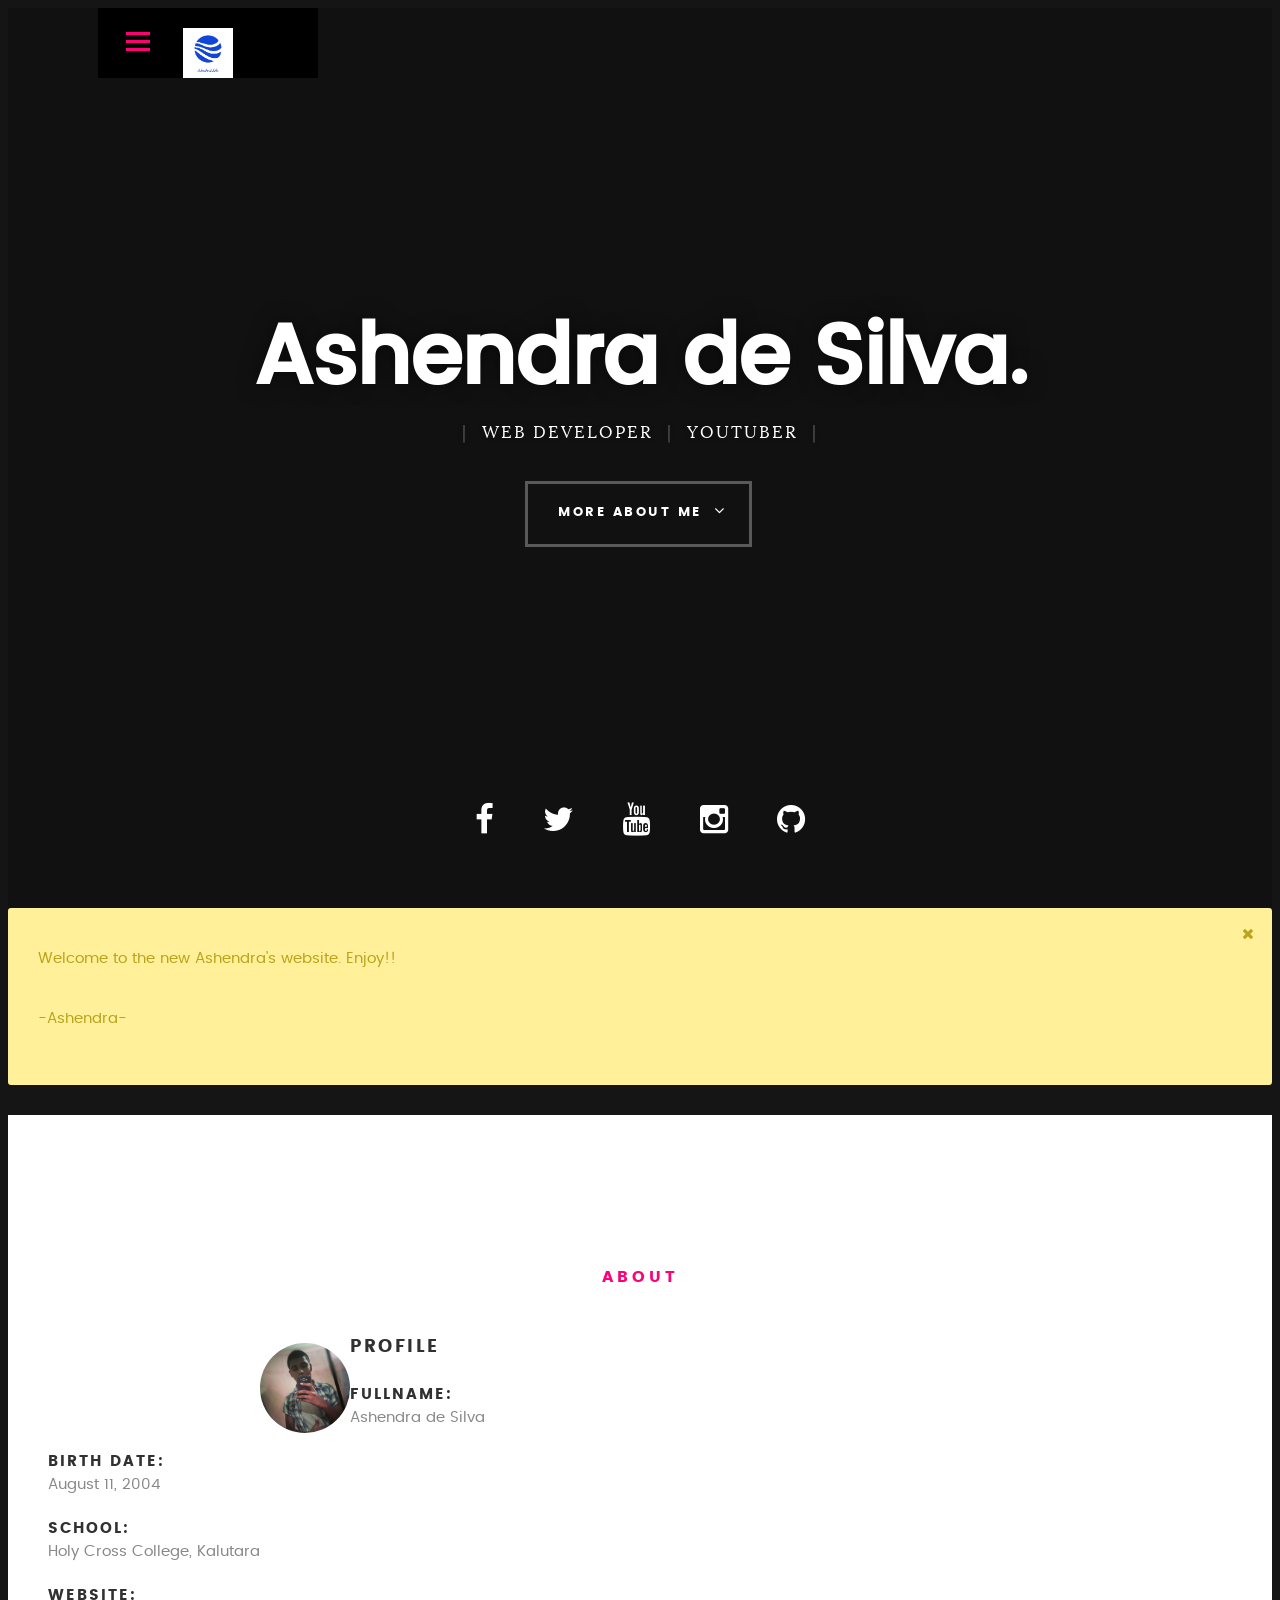
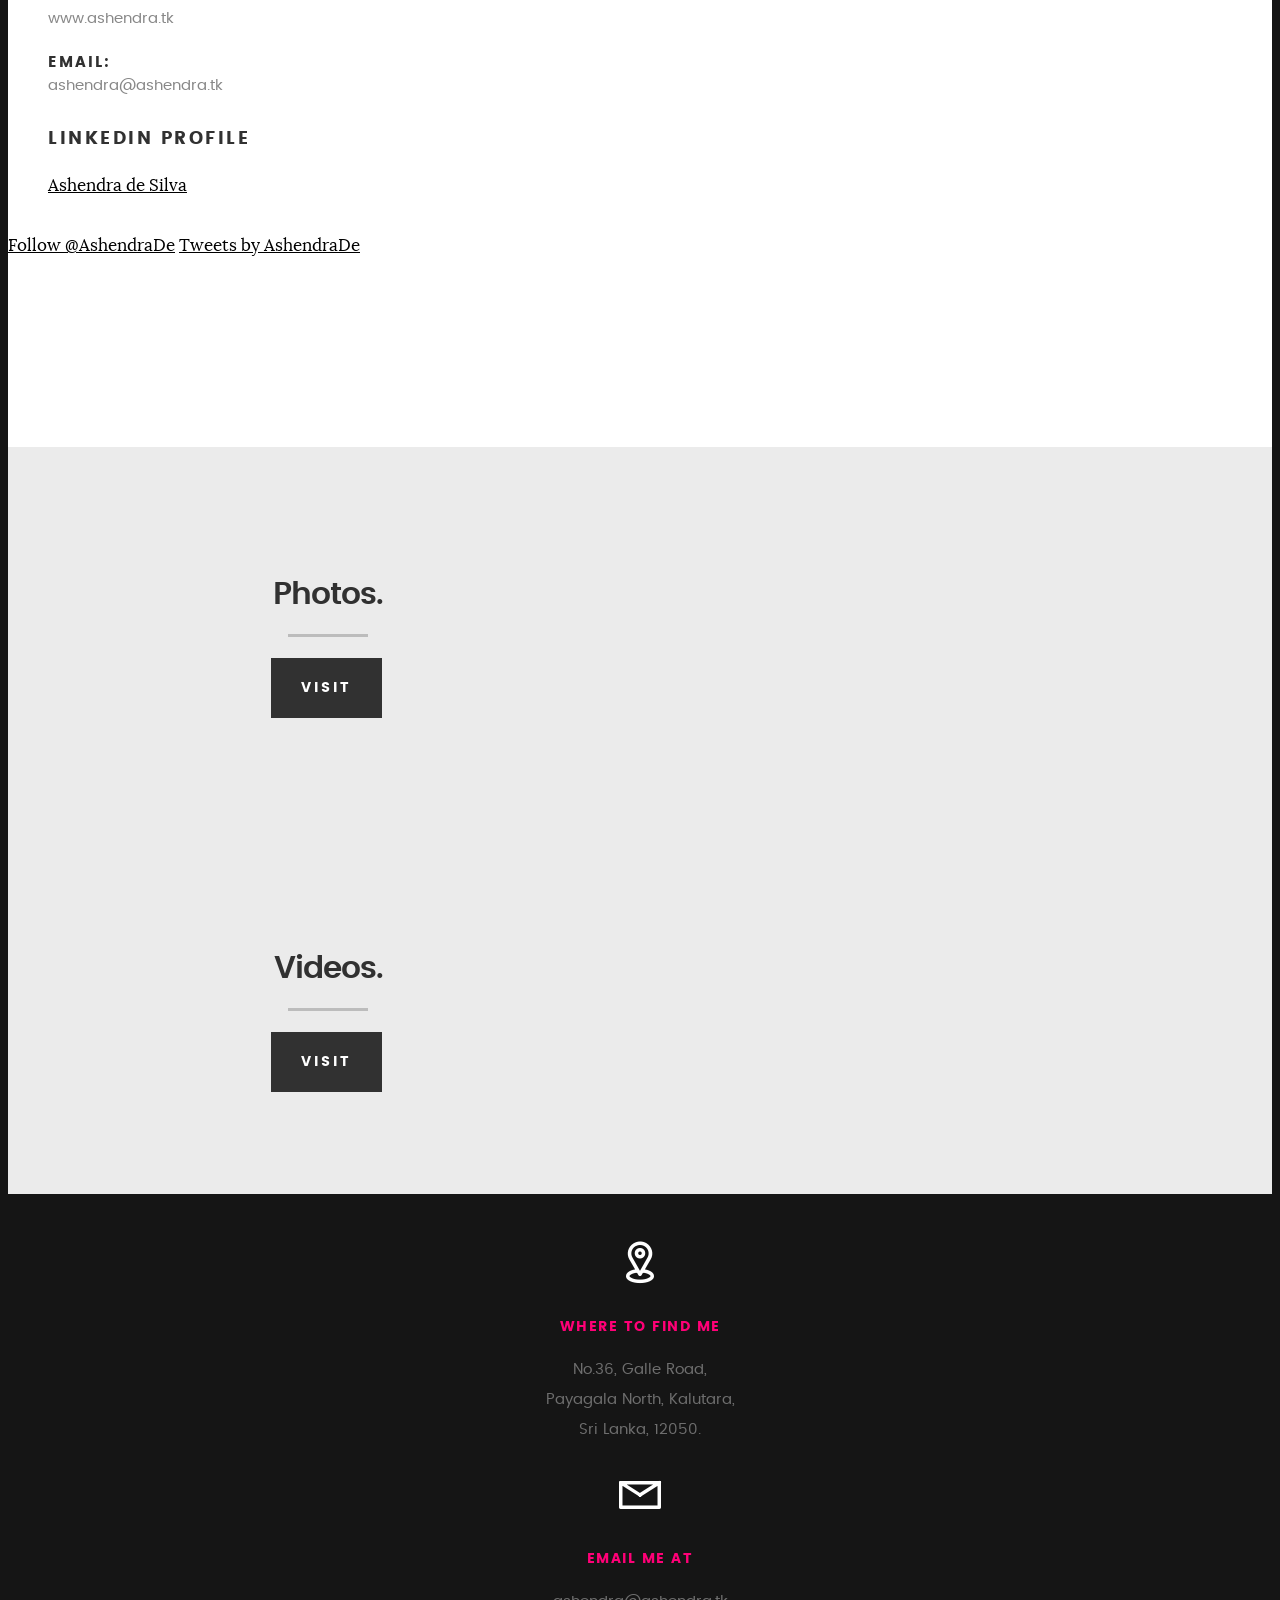
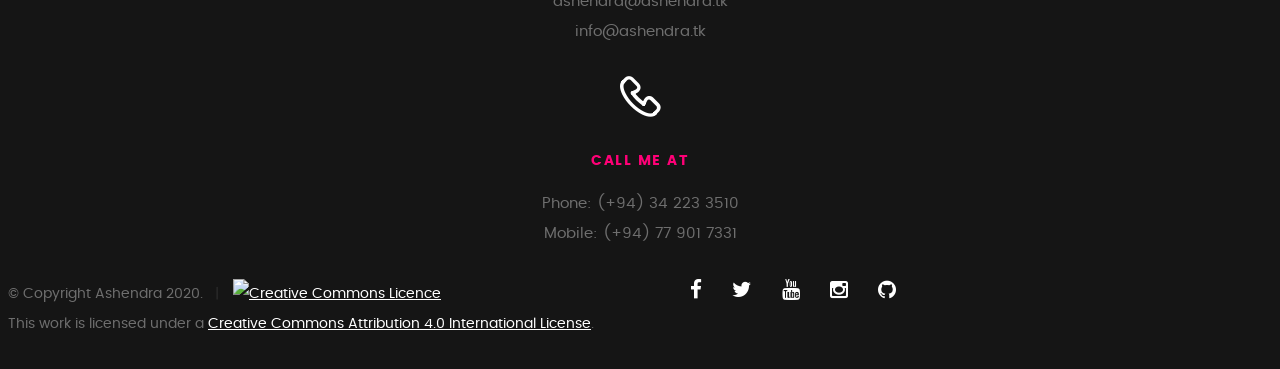
==== commit 115b4fa8: "Update index.html" ====
--- a/index.html
+++ b/index.html
@@ -121,7 +121,6 @@
 		 <li><a href="https://www.youtube.com/channel/UCiTzg3dJo8aQMnIZ-ONpFLw?"><i class="fa fa-youtube"></i></a></li>
          <li><a href="https://www.instagram.com/chris_ashendra/?hl=en"><i class="fa fa-instagram"></i></a></li>
 		<li><a href="https://github.com/ashendra04"><i class="fa fa-github"></i></a></li>
-		<li><a href="https://500px.com/p/silvadeashendra?view=photos"><i class="fa fa-500px"></i></a></li>
 
       </ul> <!-- /intro-social -->      	
 
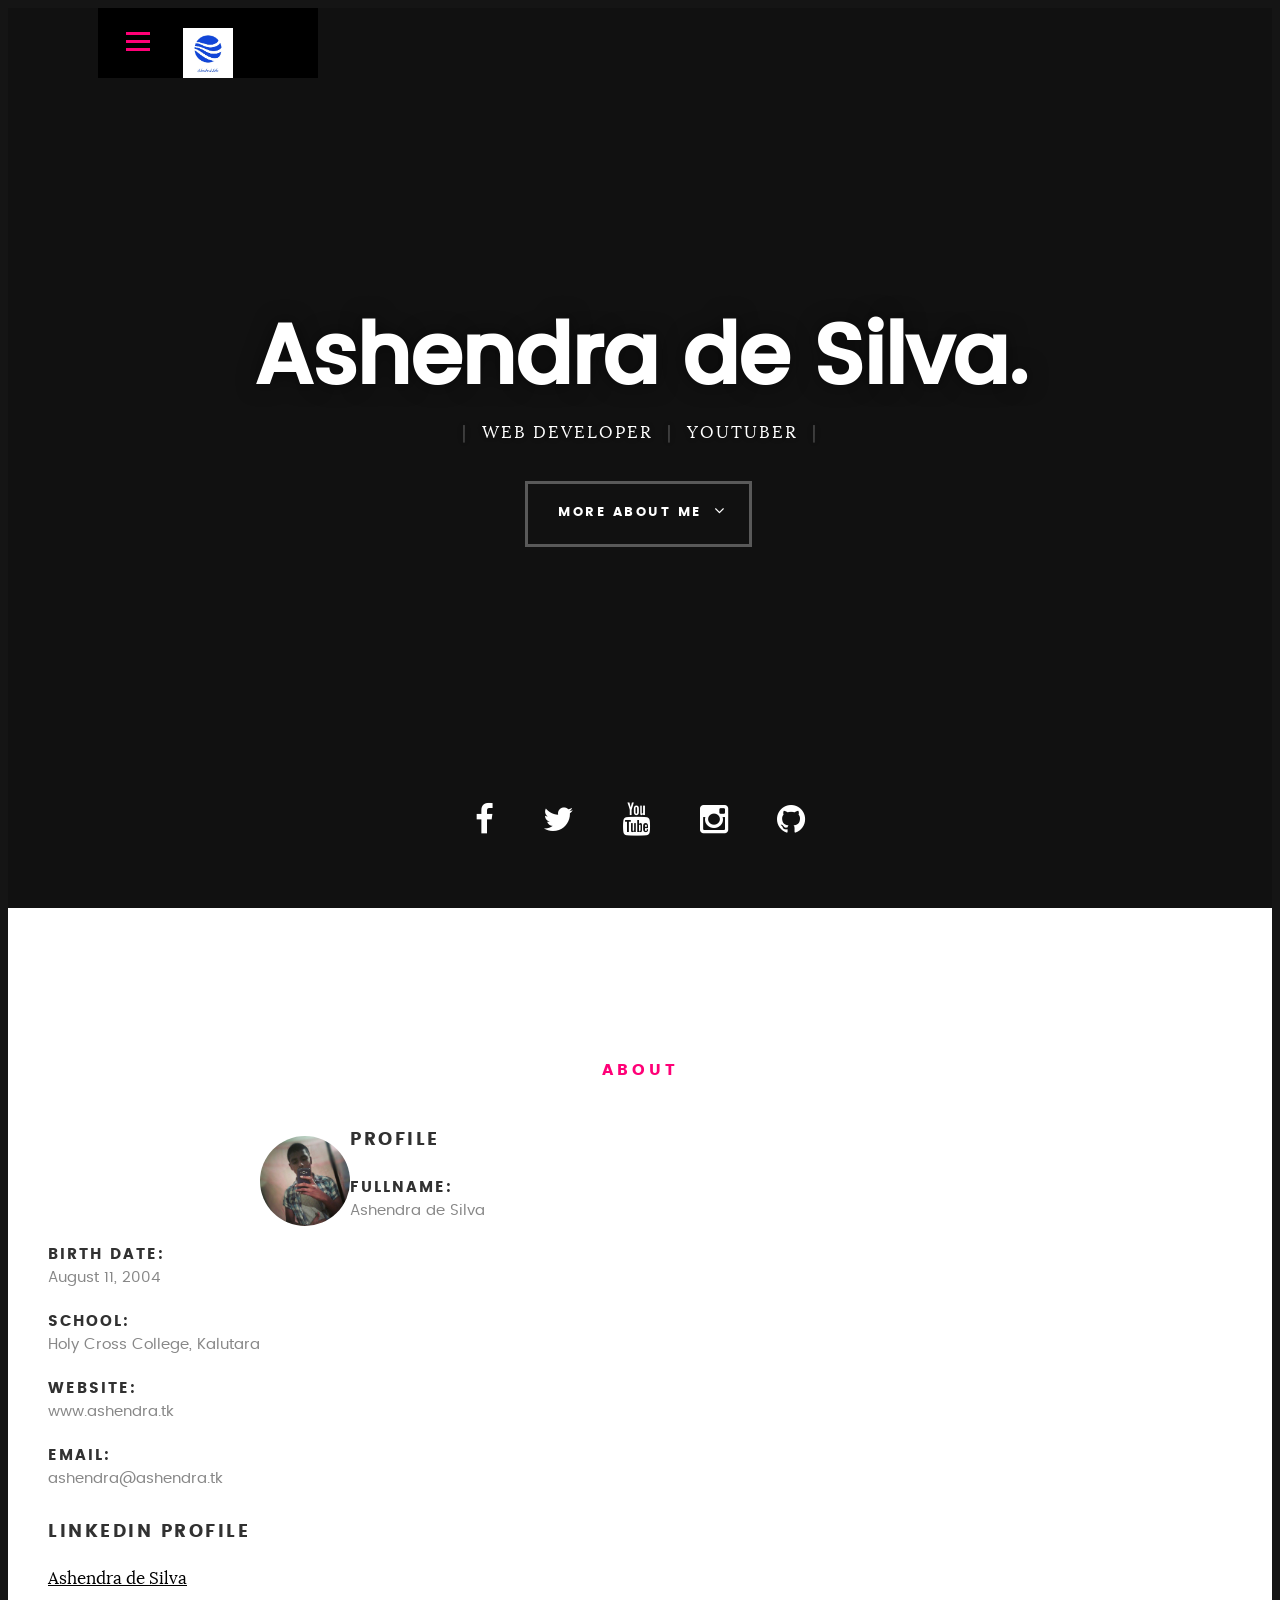
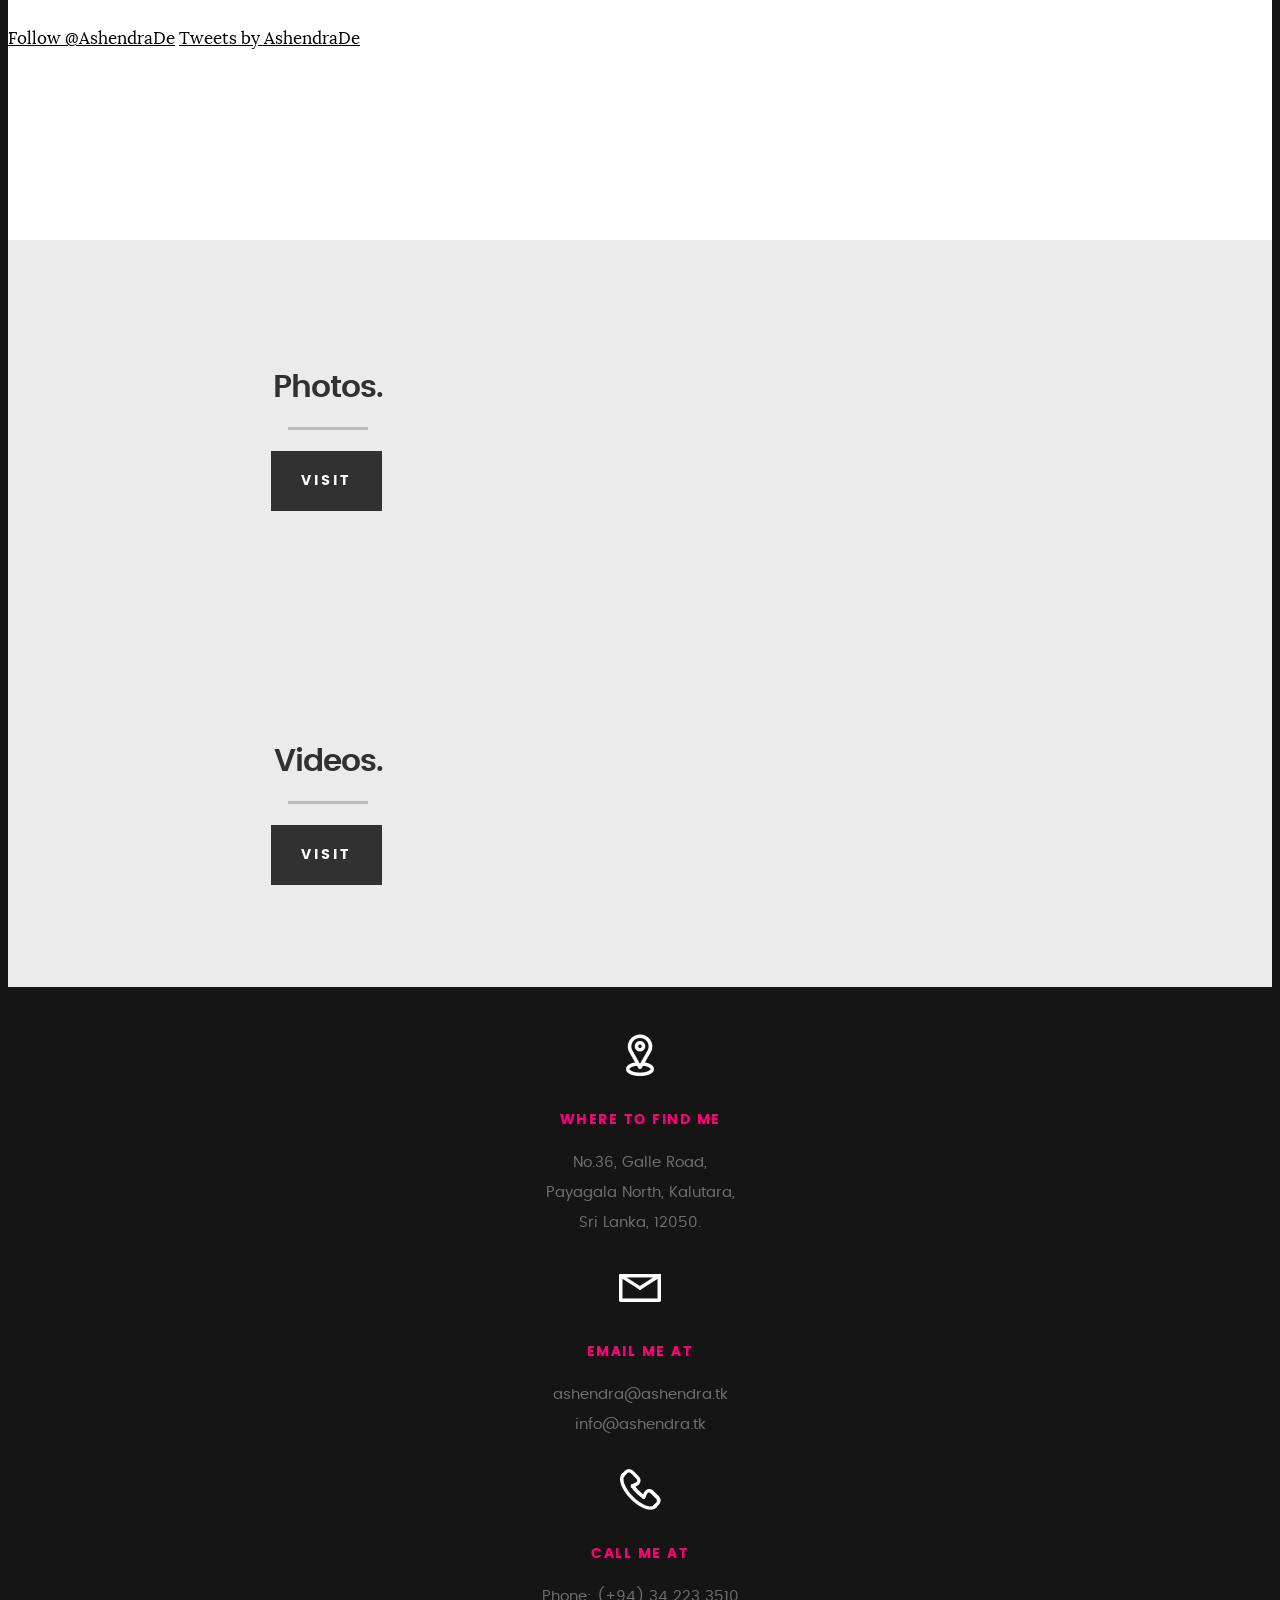
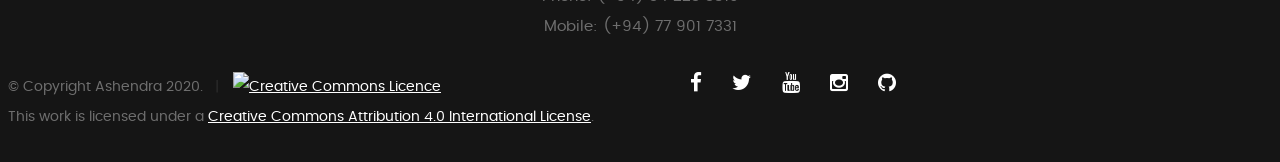
==== commit f48d4290: "Update index.html" ====
--- a/index.html
+++ b/index.html
@@ -124,15 +124,7 @@
 
       </ul> <!-- /intro-social -->      	
 
-   </section> <!-- /intro -->
-
-			   
-	
-			        <div class="alert-box ss-notice hideit">
-				        <p>Welcome to the new Ashendra's website. Enjoy!!</p>
-					<p>-Ashendra-</p>
-				        <i class="fa fa-times close"></i>
-			        </div><!-- /notice -->     
+   </section> <!-- /intro -->  
 
    <!-- about section
    ================================================== -->
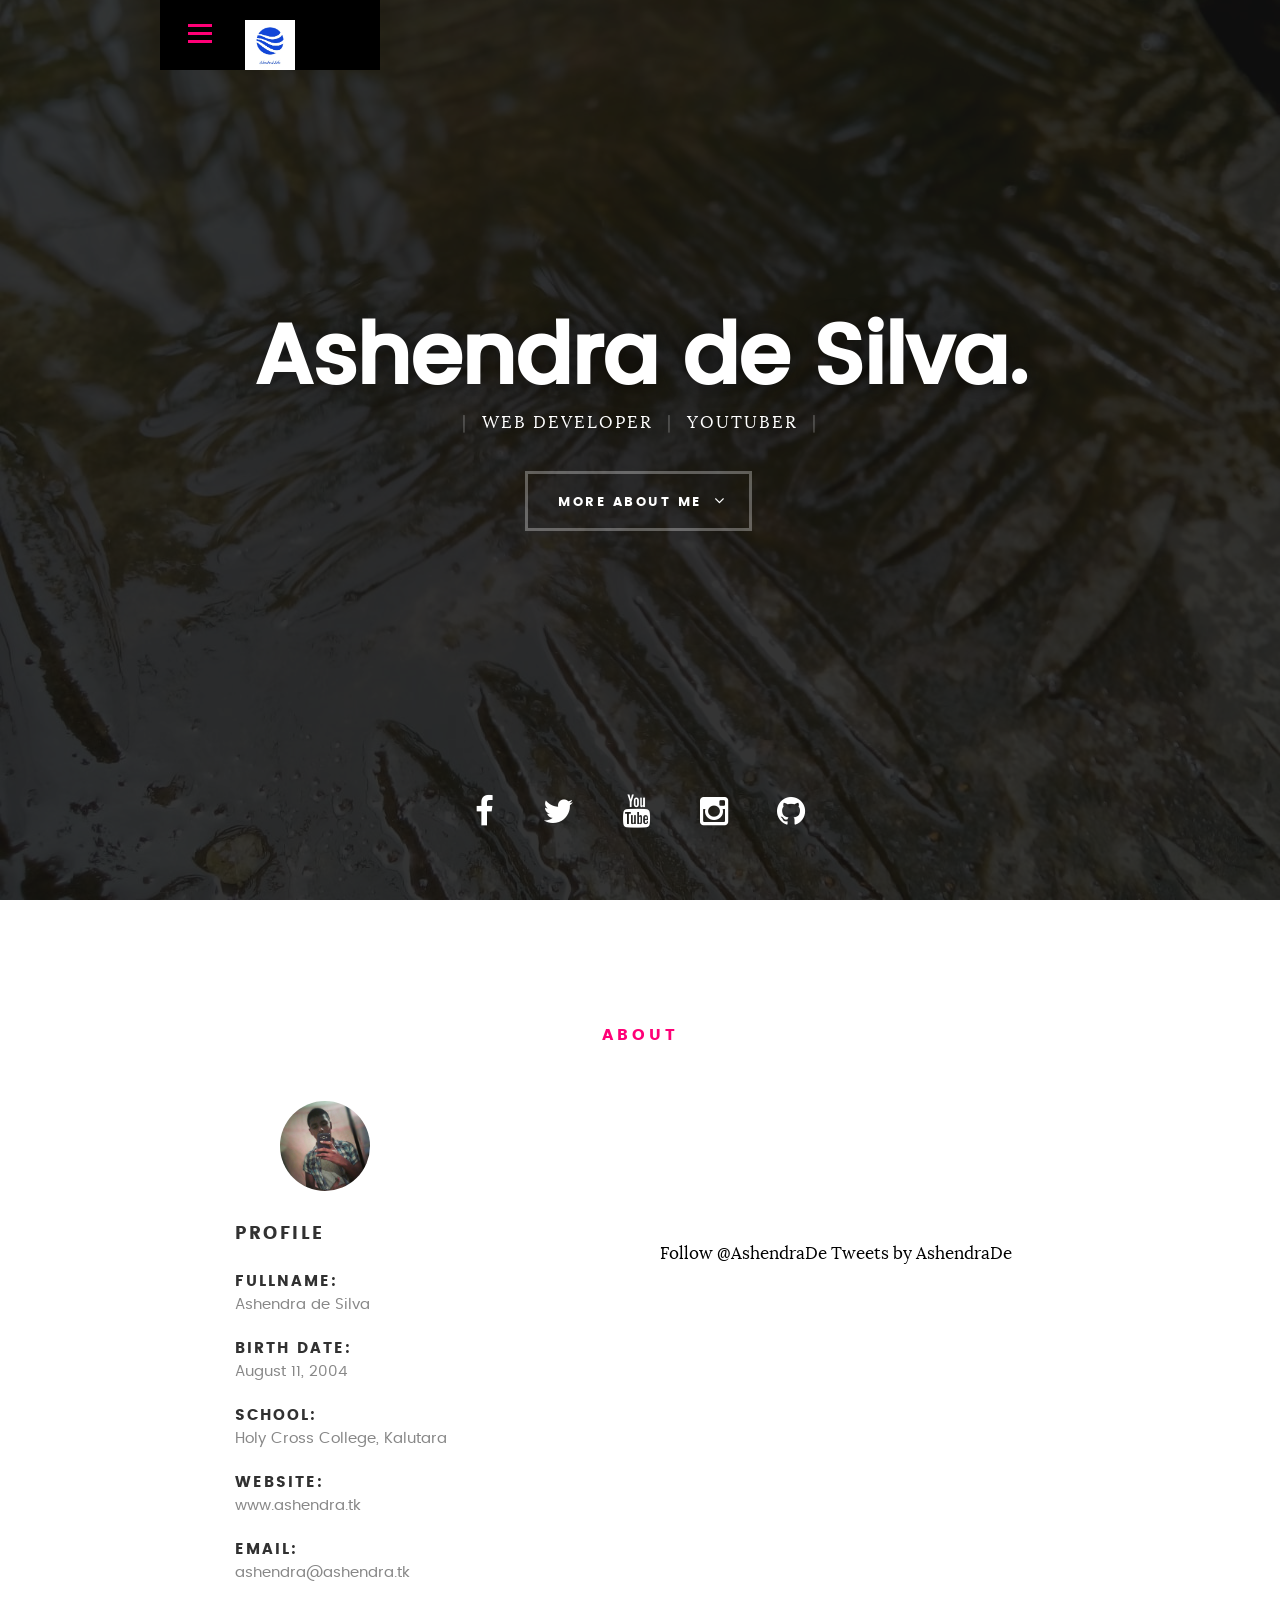
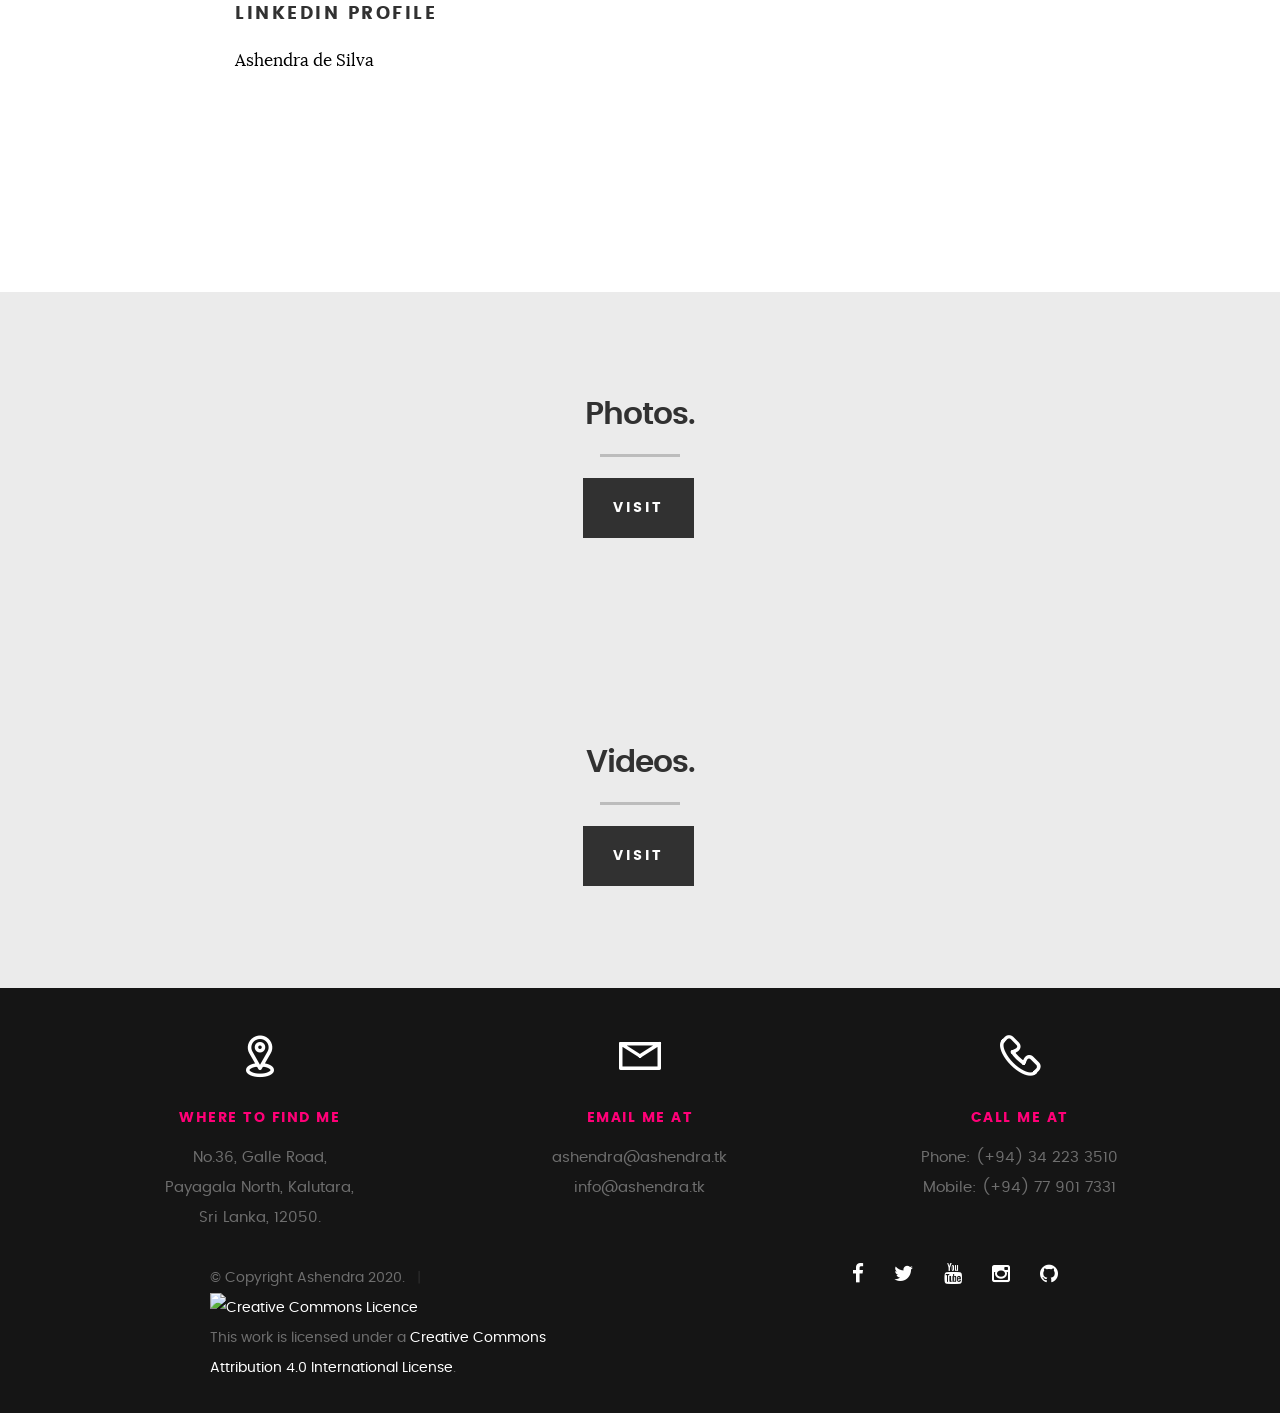
==== commit 5387a3b8: "Update index.html" ====
--- a/index.html
+++ b/index.html
@@ -79,7 +79,8 @@
 						<li class="current"><a class="smoothscroll"  href="#intro" title="">Home</a></li>
 						<li><a class="smoothscroll"  href="#about" title="">About</a></li>
 						<li><a class="smoothscroll"  href="#contact" title="">Contact</a></li>	
-						<li><a href="photos.html" title="">Photos</a></li>		
+						<li><a href="photo.html" title="">Photos</a></li>
+						<li><a href="https://500px.com/p/silvadeashendra?" title="">Photography</a></li>
 						<li><a href="videos.html" title="">Videos</a></li>		
 					</ul>
 				</nav>    		
--- a/css/base.css
+++ b/css/base.css
@@ -0,0 +1,871 @@
+/**
+ * =================================================================== 
+ *
+ *  Kards v1.0 Base Stylesheet
+ *  url: styleshout.com
+ *  03-01-2016
+ *  ------------------------------------------------------------------
+ *  TOC:
+ *  01. reset
+ *  02. basic/base setup styles
+ *  03. grid
+ *  04. MISC
+ *
+ * =================================================================== 
+ */
+
+/** 
+ * ===================================================================
+ * 01. reset - normalize.css v3.0.2 | MIT License | git.io/normalize
+ *
+ * ------------------------------------------------------------------- 
+ */
+html {
+	font-family: sans-serif;
+	-ms-text-size-adjust: 100%;
+	-webkit-text-size-adjust: 100%;
+}
+
+body {
+	margin: 0;
+}
+
+article,
+aside,
+details,
+figcaption,
+figure,
+footer,
+header,
+hgroup,
+main,
+menu,
+nav,
+section,
+summary {
+	display: block;
+}
+
+audio,
+canvas,
+progress,
+video {
+	display: inline-block;
+	vertical-align: baseline;
+}
+
+audio:not([controls]) {
+	display: none;
+	height: 0;
+}
+
+[hidden],
+template {
+	display: none;
+}
+
+a {
+	background: transparent;
+}
+
+a:active,
+a:hover {
+	outline: 0;
+}
+
+abbr[title] {
+	border-bottom: 1px dotted;
+}
+
+b,
+strong {
+	font-weight: bold;
+}
+
+dfn {
+	font-style: italic;
+}
+
+h1 {
+	font-size: 2em;
+	margin: 0.67em 0;
+}
+
+mark {
+	background: #ff0;
+	color: #000;
+}
+
+small {
+	font-size: 80%;
+}
+
+sub,
+sup {
+	font-size: 75%;
+	line-height: 0;
+	position: relative;
+	vertical-align: baseline;
+}
+
+sup {
+	top: -0.5em;
+}
+
+sub {
+	bottom: -0.25em;
+}
+
+img {
+	border: 0;
+}
+
+svg:not(:root) {
+	overflow: hidden;
+}
+
+figure {
+	margin: 1em 40px;
+}
+
+hr {
+	-moz-box-sizing: content-box;
+	box-sizing: content-box;
+	height: 0;
+}
+
+pre {
+	overflow: auto;
+}
+
+code,
+kbd,
+pre,
+samp {
+	font-family: monospace, monospace;
+	font-size: 1em;
+}
+
+button,
+input,
+optgroup,
+select,
+textarea {
+	color: inherit;
+	font: inherit;
+	margin: 0;
+}
+
+button {
+	overflow: visible;
+}
+
+button,
+select {
+	text-transform: none;
+}
+
+button,
+html input[type="button"],
+input[type="reset"],
+input[type="submit"] {
+	-webkit-appearance: button;
+	cursor: pointer;
+}
+
+button[disabled],
+html input[disabled] {
+	cursor: default;
+}
+
+button::-moz-focus-inner,
+input::-moz-focus-inner {
+	border: 0;
+	padding: 0;
+}
+
+input {
+	line-height: normal;
+}
+
+input[type="checkbox"],
+input[type="radio"] {
+	box-sizing: border-box;
+	padding: 0;
+}
+
+input[type="number"]::-webkit-inner-spin-button,
+input[type="number"]::-webkit-outer-spin-button {
+	height: auto;
+}
+
+input[type="search"] {
+	-webkit-appearance: textfield;
+	-moz-box-sizing: content-box;
+	-webkit-box-sizing: content-box;
+	box-sizing: content-box;
+}
+
+input[type="search"]::-webkit-search-cancel-button,
+input[type="search"]::-webkit-search-decoration {
+	-webkit-appearance: none;
+}
+
+fieldset {
+	border: 1px solid #c0c0c0;
+	margin: 0 2px;
+	padding: 0.35em 0.625em 0.75em;
+}
+
+legend {
+	border: 0;
+	padding: 0;
+}
+
+textarea {
+	overflow: auto;
+}
+
+optgroup {
+	font-weight: bold;
+}
+
+table {
+	border-collapse: collapse;
+	border-spacing: 0;
+}
+
+td,
+th {
+	padding: 0;
+}
+
+/** 
+ * ===================================================================
+ * 02. basic/base setup styles - (_basic.scss)
+ *
+ * ------------------------------------------------------------------- 
+ */
+html {
+	font-size: 62.5%;
+	box-sizing: border-box;
+}
+
+*,
+*::before,
+*::after {
+	box-sizing: inherit;
+}
+
+body {
+	font-weight: normal;
+	line-height: 1;
+	text-rendering: optimizeLegibility;
+	word-wrap: break-word;
+	-webkit-overflow-scrolling: touch;
+	-webkit-text-size-adjust: none;
+}
+
+body,
+input,
+button {
+	-moz-osx-font-smoothing: grayscale;
+	-webkit-font-smoothing: antialiased;
+}
+
+/**
+ * Media - (_basic.scss)
+ * ------------------------------------------------------------------- 
+ */
+img,
+video {
+	max-width: 100%;
+	height: 100%;
+}
+
+/**
+ * Typography resets - (_basic.scss)
+ * ------------------------------------------------------------------- 
+ */
+div,
+dl,
+dt,
+dd,
+ul,
+ol,
+li,
+h1,
+h2,
+h3,
+h4,
+h5,
+h6,
+pre,
+form,
+p,
+blockquote,
+th,
+td {
+	margin: 0;
+	padding: 0;
+}
+
+h1,
+h2,
+h3,
+h4,
+h5,
+h6 {
+	-webkit-font-variant-ligatures: common-ligatures;
+	-moz-font-variant-ligatures: common-ligatures;
+	font-variant-ligatures: common-ligatures;
+	text-rendering: optimizeLegibility;
+}
+
+em,
+i {
+	font-style: italic;
+	line-height: inherit;
+}
+
+strong,
+b {
+	font-weight: bold;
+	line-height: inherit;
+}
+
+small {
+	font-size: 60%;
+	line-height: inherit;
+}
+
+ol,
+ul {
+	list-style: none;
+}
+
+li {
+	display: block;
+}
+
+/**
+ * links - (_basic.scss)
+ * ------------------------------------------------------------------- 
+ */
+a {
+	text-decoration: none;
+	line-height: inherit;
+}
+
+a img {
+	border: none;
+}
+
+/**
+ * inputs - (_basic.scss)
+ * ------------------------------------------------------------------- 
+ */
+fieldset {
+	margin: 0;
+	padding: 0;
+}
+
+input[type="email"],
+input[type="number"],
+input[type="search"],
+input[type="text"],
+input[type="tel"],
+input[type="url"],
+input[type="password"],
+textarea {
+	-webkit-appearance: none;
+	-moz-appearance: none;
+	-ms-appearance: none;
+	-o-appearance: none;
+	appearance: none;
+}
+
+/** 
+ * ===================================================================
+ * 03. grid - (_grid.scss)
+ *
+ * ------------------------------------------------------------------- 
+ */
+.row {
+	width: 94%;
+	max-width: 1140px;
+	margin: 0 auto;
+}
+
+.row:before,
+.row:after {
+	content: "";
+	display: table;
+}
+
+.row:after {
+	clear: both;
+}
+
+.row .row {
+	width: auto;
+	max-width: none;
+	margin-left: -20px;
+	margin-right: -20px;
+}
+
+[class*="col-"],
+.bgrid {
+	float: left;
+}
+
+[class*="col-"] + [class*="col-"].end {
+	float: right;
+}
+
+[class*="col-"] {
+	padding: 0 20px;
+}
+
+.col-one {
+	width: 8.33333%;
+}
+
+.col-two,
+.col-1-6 {
+	width: 16.66667%;
+}
+
+.col-three,
+.col-1-4 {
+	width: 25%;
+}
+
+.col-four,
+.col-1-3 {
+	width: 33.33333%;
+}
+
+.col-five {
+	width: 41.66667%;
+}
+
+.col-six,
+.col-1-2 {
+	width: 50%;
+}
+
+.col-seven {
+	width: 58.33333%;
+}
+
+.col-eight,
+.col-2-3 {
+	width: 66.66667%;
+}
+
+.col-nine,
+.col-3-4 {
+	width: 75%;
+}
+
+.col-ten,
+.col-5-6 {
+	width: 83.33333%;
+}
+
+.col-eleven {
+	width: 91.66667%;
+}
+
+.col-twelve,
+.col-full {
+	width: 100%;
+}
+
+/**
+ * small screens - (_grid.scss)
+ * --------------------------------------------------------------- 
+ */
+@media screen and (max-width:1024px) {
+	.row .row {
+		margin-left: -18px;
+		margin-right: -18px;
+	}
+
+	[class*="col-"] {
+		padding: 0 18px;
+	}
+
+}
+
+/**
+ * tablets - (_grid.scss)
+ * --------------------------------------------------------------- 
+ */
+@media screen and (max-width:768px) {
+	.row {
+		width: auto;
+		padding-left: 30px;
+		padding-right: 30px;
+	}
+
+	.row .row {
+		padding-left: 0;
+		padding-right: 0;
+		margin-left: -15px;
+		margin-right: -15px;
+	}
+
+	[class*="col-"] {
+		padding: 0 15px;
+	}
+
+	.tab-1-4 {
+		width: 25%;
+	}
+
+	.tab-1-3 {
+		width: 33.33333%;
+	}
+
+	.tab-1-2 {
+		width: 50%;
+	}
+
+	.tab-2-3 {
+		width: 66.66667%;
+	}
+
+	.tab-3-4 {
+		width: 75%;
+	}
+
+	.tab-full {
+		width: 100%;
+	}
+
+}
+
+/**
+ * large mobile devices - (_grid.scss)
+ * --------------------------------------------------------------- 
+ */
+@media screen and (max-width:600px) {
+	.row {
+		padding-left: 25px;
+		padding-right: 25px;
+	}
+
+	.row .row {
+		margin-left: -10px;
+		margin-right: -10px;
+	}
+
+	[class*="col-"] {
+		padding: 0 10px;
+	}
+
+	.mob-1-4 {
+		width: 25%;
+	}
+
+	.mob-1-2 {
+		width: 50%;
+	}
+
+	.mob-3-4 {
+		width: 75%;
+	}
+
+	.mob-full {
+		width: 100%;
+	}
+
+}
+
+/**
+ * small mobile devices - (_grid.scss)
+ * --------------------------------------------------------------- 
+ */
+@media screen and (max-width:400px) {
+	.row .row {
+		padding-left: 0;
+		padding-right: 0;
+		margin-left: 0;
+		margin-right: 0;
+	}
+
+	[class*="col-"] {
+		width: 100% !important;
+		float: none !important;
+		clear: both !important;
+		margin-left: 0;
+		margin-right: 0;
+		padding: 0;
+	}
+
+	[class*="col-"] + [class*="col-"].end {
+		float: none;
+	}
+
+}
+
+/** 
+ * ===================================================================
+ * block grids - (_grid.scss)
+ *
+ * ------------------------------------------------------------------- 
+ */
+[class*="block-"]:before,
+[class*="block-"]:after {
+	content: "";
+	display: table;
+}
+
+[class*="block-"]:after {
+	clear: both;
+}
+
+.block-1-6 .bgrid {
+	width: 16.66667%;
+}
+
+.block-1-4 .bgrid {
+	width: 25%;
+}
+
+.block-1-3 .bgrid {
+	width: 33.33333%;
+}
+
+.block-1-2 .bgrid {
+	width: 50%;
+}
+
+/**
+ * Clearing for block grid columns. Allow columns with 
+ * different heights to align properly.
+ */
+.block-1-6 .bgrid:nth-child(6n+1),
+.block-1-4 .bgrid:nth-child(4n+1),
+.block-1-3 .bgrid:nth-child(3n+1),
+.block-1-2 .bgrid:nth-child(2n+1) {
+	clear: both;
+}
+
+/**
+ * small screens - (_grid.scss)
+ * --------------------------------------------------------------- 
+ */
+@media screen and (max-width:1024px) {
+	.block-s-1-6 .bgrid {
+		width: 16.66667%;
+	}
+
+	.block-s-1-4 .bgrid {
+		width: 25%;
+	}
+
+	.block-s-1-3 .bgrid {
+		width: 33.33333%;
+	}
+
+	.block-s-1-2 .bgrid {
+		width: 50%;
+	}
+
+	.block-s-full .bgrid {
+		width: 100%;
+		clear: both;
+	}
+
+	[class*="block-s-"] .bgrid:nth-child(n) {
+		clear: none;
+	}
+
+	.block-s-1-6 .bgrid:nth-child(6n+1),
+	.block-s-1-4 .bgrid:nth-child(4n+1),
+	.block-s-1-3 .bgrid:nth-child(3n+1),
+	.block-s-1-2 .bgrid:nth-child(2n+1) {
+		clear: both;
+	}
+
+}
+
+/**
+ * tablets - (_grid.scss)
+ * --------------------------------------------------------------- 
+ */
+@media screen and (max-width:768px) {
+	.block-tab-1-6 .bgrid {
+		width: 16.66667%;
+	}
+
+	.block-tab-1-4 .bgrid {
+		width: 25%;
+	}
+
+	.block-tab-1-3 .bgrid {
+		width: 33.33333%;
+	}
+
+	.block-tab-1-2 .bgrid {
+		width: 50%;
+	}
+
+	.block-tab-full .bgrid {
+		width: 100%;
+		clear: both;
+	}
+
+	[class*="block-tab-"] .bgrid:nth-child(n) {
+		clear: none;
+	}
+
+	.block-tab-1-6 .bgrid:nth-child(6n+1),
+	.block-tab-1-4 .bgrid:nth-child(4n+1),
+	.block-tab-1-3 .bgrid:nth-child(3n+1),
+	.block-tab-1-2 .bgrid:nth-child(2n+1) {
+		clear: both;
+	}
+
+}
+
+/**
+ * large mobile devices - (_grid.scss)
+ * --------------------------------------------------------------- 
+ */
+@media screen and (max-width:600px) {
+	.block-mob-1-6 .bgrid {
+		width: 16.66667%;
+	}
+
+	.block-mob-1-4 .bgrid {
+		width: 25%;
+	}
+
+	.block-mob-1-3 .bgrid {
+		width: 33.33333%;
+	}
+
+	.block-mob-1-2 .bgrid {
+		width: 50%;
+	}
+
+	.block-mob-full .bgrid {
+		width: 100%;
+		clear: both;
+	}
+
+	[class*="block-mob-"] .bgrid:nth-child(n) {
+		clear: none;
+	}
+
+	.block-mob-1-6 .bgrid:nth-child(6n+1),
+	.block-mob-1-4 .bgrid:nth-child(4n+1),
+	.block-mob-1-3 .bgrid:nth-child(3n+1),
+	.block-mob-1-2 .bgrid:nth-child(2n+1) {
+		clear: both;
+	}
+
+}
+
+/**
+ * stack on small mobile devices - (_grid.scss)
+ * --------------------------------------------------------------- 
+ */
+@media screen and (max-width:400px) {
+	.stack .bgrid {
+		width: 100% !important;
+		float: none !important;
+		clear: both !important;
+		margin-left: 0;
+		margin-right: 0;
+	}
+
+}
+
+/** 
+ * ===================================================================
+ * 04. MISC  - (_grid.scss)
+ *
+ * ------------------------------------------------------------------- 
+ */
+
+/**
+ * Clearing - (http://nicolasgallagher.com/micro-clearfix-hack/
+ */
+.group:before,
+.group:after {
+	content: "";
+	display: table;
+}
+
+.group:after {
+	clear: both;
+}
+
+/**
+ * Misc Helper Styles 
+ */
+.hide {
+	display: none;
+}
+
+.invisible {
+	visibility: hidden;
+}
+
+.antialiased {
+	-webkit-font-smoothing: antialiased;
+	-moz-osx-font-smoothing: grayscale;
+}
+
+.remove-bottom {
+	margin-bottom: 0;
+}
+
+.half-bottom {
+	margin-bottom: 1.5rem !important;
+}
+
+.add-bottom {
+	margin-bottom: 3rem !important;
+}
+
+.no-border {
+	border: none;
+}
+
+.full-width {
+	width: 100%;
+}
+
+.text-center {
+	text-align: center;
+}
+
+.text-left {
+	text-align: left;
+}
+
+.text-right {
+	text-align: right;
+}
+
+.pull-left {
+	float: left;
+}
+
+.pull-right {
+	float: right;
+}
+
+.align-center {
+	margin-left: auto;
+	margin-right: auto;
+	text-align: center;
+}
+
+/*# sourceMappingURL=base.css.map */
